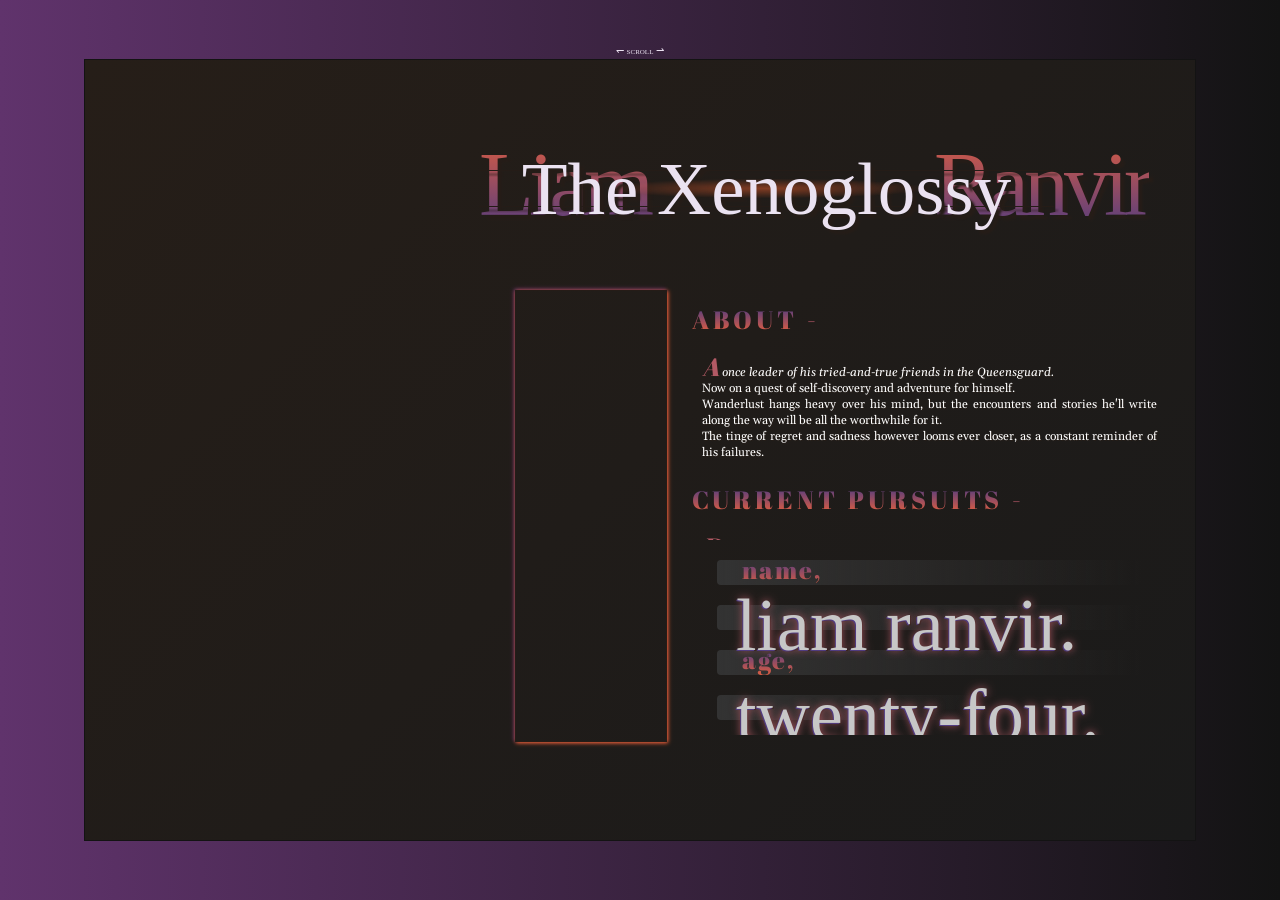
==== ranvir/index.html @ 75a231e0 "Refactor Ranvir into a portfolio-friendly structure" ====
<html lang="en">
<head>
    <meta charset="UTF-8">
    <meta name="viewport" content="width=device-width, initial-scale=1.0">
    <title>Liam Ranvir | Character Profile</title>
    <link rel="stylesheet" href="css/styles.css">
    <script src="js/script.js" defer></script>
</head>
<body>
<div class="background"></div>
<div class="scrollArrows">↽ scroll ⇀</div>

<div id="container">
    <div class="length"></div>
    <div class="stats">
        <div class="inner-con">
            <div class="render1"></div>
            <div class="name">Liam
                <span style="float:right;">Ranvir</span>
                <div class="insignia"></div>
            </div>
            <div class="subtitle">The Xenoglossy</div>
            <div class="sidebar"></div>
            <div class="aboutc">
                <span>
                    <h1> About - </h1>
                    <p>
                        A once leader of his tried-and-true friends in the Queensguard. <br>
                        Now on a quest of self-discovery and adventure for himself. <br>
                        Wanderlust hangs heavy over his mind, but the encounters and stories he'll write along the way
                        will be all the worthwhile for it. <br>
                        The tinge of regret and sadness however looms ever closer, as a constant reminder of his
                        failures. <br>
                    </p>
                </span>
                <span>
                    <h1>Current Pursuits - </h1>
                    <p>
                        Destination: Unknown. <br>
                        Passerby encounters and fleeting instances have yet to hold major import, yet.
                    </p>
                </span>
                <span>
                    <h1> The Xenoglossy - </h1>
                    <p>
                        The title of Liam's combat occupation. <br>
                        The Xenoglossy imbues both light & dark variations of elemental magicks into their weapons. <br>
                        This strength is derived from their memories and connections with individuals.
                    </p>
                </span>
            </div>

            <div class="statsc">
                <span>
                    <span class="stat">name,</span>
                    <span class="info">liam ranvir.</span>
                </span>
                <span>
                    <span class="stat">age,</span>
                    <span class="info">twenty-four.</span>
                </span>
                <span>
                    <span class="stat">occupation,</span>
                    <span class="info">queensguard</span>
                </span>
                <span>
                    <span class="stat">height,</span>
                    <span class="info">6'0".</span>
                </span>
                <span>
                    <span class="stat">weight,</span>
                    <span class="info">184 lbs.</span>
                </span>
                <span>
                    <span class="stat">race,</span>
                    <span class="info">human.</span>
                </span>
                <span>
                    <span class="stat">orientation,</span>
                    <span class="info">demi-romantic.</span>
                </span>
                <span>
                    <span class="stat">status,</span>
                    <span class="info">solitary</span>
                </span>
            </div>

        </div>
    </div>

    <!-- SKILLS & MAGIC -->
    <div class="skills">
        <div class="inner-con">
            <div class="skillrender"></div>
            <div class="skillsett">
                skills<br>
                <span>& spells</span>
            </div>

            <div class="iconcon">
                <div class="icon i1"></div>
                <div class="icon i2"></div>
                <div class="icon i3"></div>
            </div>

            <div class="skilltext">
                <span>
                    <h1>xenoglossy artes</h1>
                    <p>
                        <b>spell</b> <i class="pass">passive</i>
                        All basic elemental spells take on properties based on which alignment Liam has swapped to.
                        Light will typically spread and provide AoE traits to magic, while Darkness converges magic into
                        focused points of deadly precision.
                    </p>
                </span>

                <span>
                    <h2>elemental arsenal</h2>
                    <p>
                        <b class="speww">spell</b> <i class="pass">passive</i>
                        Fire, Water, Wind, & Earth magicks heed Liam's call. While he holds no major mastery over any of
                        them, the versatility combined with his Xenoglossy talents acts as a formidable toolkit to deal
                        with a variety of encounters and situations.
                    </p>
                </span>

                <span>
                    <h2>chain of memories</h2>
                    <p>
                        <b class="speww">spell</b> <i>active</i>
                        The Mark of the Xenoglossy empowers its bearer with the memories and connections they've made.
                        Liam is capable of actively switching his 'Chain of Memories' to specific individuals of import
                        in his life, thereby strenghtening his magicks and oftentimes providing him with new abilities
                        in turn. The effects of the current Chain will remain until swapped.
                    </p>
                </span>

                <span>
                    <h2>vermillion flare</h2>
                    <p>
                        <b class="speww">spell</b> <i>active</i>
                        Combining all elemental magicks within his arsenal, Liam unleashes a chaotic storm of focused
                        fury upon an enemy, scorching and rendering them asunder. Usable only under the most dire of
                        conditions and circumstances, this will leave him drained for a significant amount of time
                        afterward.
                    </p>
                </span>

                <span>
                    <h1>blade logic</h1>
                    <p>
                        <b>skill</b> <i class="pass">passive</i>
                        Liam adopts a duelistic style of combat most of the time, though he can handle himself just as
                        well when the odds are stacked against him. Among his preferred weapons, he employs the use of
                        swords and spears the most.
                    </p>
                </span>

                <span>
                    <h2>blade logic: rend</h2>
                    <p>
                        <b>skill</b> <i>active</i>
                        The first branch of his teachings, and the objectively the most powerful given his constant
                        usage of it. Liam attacks with his aligned elements, and sends shockwaves from his weapon that
                        burst forth from the point of impact. Particularly useful for armored foes.
                    </p>
                </span>

                <span>
                    <h2>blade logic: sever</h2>
                    <p>
                        <b>skill</b> <i>active</i>
                        The second branch of blade logic. Liam can send projectiles from his weapon based on his chosen
                        elemental alignment. The effects vary dramatically between one another.
                    </p>
                </span>

            </div>
            <div class="skillrender2"></div>
        </div>
    </div>

    <!-- JOURNAL AND FRIENDS -->
    <div class="journey">
        <div class="inner-con">
            <div class="jpapers">
                <div class="paper1"></div>
                <div class="paper2"></div>

                <div class="paperover">
                    <div class="papertop">
                        <h1>to new adventures,</h1>
                        And to new friends. I start my journey soon, having said farewell to everyone already.
                        It'll be strange to not have my companions at my side after so long, but I want to see what's
                        out there.
                        We spent so long fighting for one singular goal that we couldn't appreciate ever going off the
                        beaten paths.
                        <br><br>
                        So... it's time to get out there and find what the world has in store for me.
                    </div>

                    <div class="encounternav">
                        <a href="#e1">eris.</a>
                        <a href="#e2">blix.</a>
                        <a href="#e3">name.</a>
                        <a href="#e4">name.</a>
                        <a href="#e5">name.</a>
                        <a href="#e6">name.</a>
                        <a href="#e7">name.</a>
                    </div>
                </div>

                <div class="inky"></div>
            </div>
            <div class="inkblot"></div>
            <div class="letterbox">
                <div class="letterholder">

                    <div class="letters" id="e1">
                        <div class="friender" style="background-image: url('https://i.imgur.com/JsjiIij.png');"></div>
                        <div class="friendname">Eris.
                            <span>the spellblade.</span>
                        </div>
                        <div class="frienddesc">
                            <i>queensguard.</i> A brutish, unkempt, and violent drunkard of a woman he's come to call
                            one of his best friends. <br>
                            <br>
                            <center>
                                <i><strike>ruinous fury</strike></i> <br>
                                abilities locked.
                            </center>
                            <br><br>
                            <a href="#" target="_blank">Steadfast.</a>
                        </div>
                    </div>

                    <div class="letters" id="e2">
                        <div class="friender" style="background-image: url('https://i.imgur.com/mnRFBjh.png');"></div>
                        <div class="friendname">Blix.
                            <span>the loyal.</span>
                        </div>
                        <div class="frienddesc">
                            <i>queensguard.</i> An emotionally attuned, empathetic, and kind beastkin he's come to call
                            one of his best friends. <br>
                            <br>
                            <center>
                                <i><strike>insurmountable strength</strike></i> <br>
                                abilities locked.
                            </center>
                            <br><br>
                            <a href="https://roleplay.chat/profile.php?user=Blix">Unyielding.</a>
                        </div>
                    </div>

                    <div class="letters" id="e3">
                        <div class="friender" style="background-image: url('https://i.imgur.com/AHgt2S2.png');"></div>
                        <div class="friendname">name.
                            <span>title of fwiend.</span>
                        </div>
                        <div class="frienddesc">
                            <i>acquaintance.</i> A blurb on how he thinks of her, and how they met. Lorem ipsum dolor
                            sit amet, consectetur adipiscing elit. Proin scelerisque sagittis mauris, vel tincidunt sem
                            congue non. Mauris tempus felis pulvinar, blandit libero vitae, faucibus erat. <br>
                            <br>
                            <a href="#">link to thread.</a>
                        </div>
                    </div>
                    <div class="letters" id="e4">
                        <div class="friender" style="background-image: url('https://i.imgur.com/AHgt2S2.png');"></div>
                        <div class="friendname">name.
                            <span>title of fwiend.</span>
                        </div>
                        <div class="frienddesc">
                            <i>acquaintance.</i> A blurb on how he thinks of her, and how they met. Lorem ipsum dolor
                            sit amet, consectetur adipiscing elit. Proin scelerisque sagittis mauris, vel tincidunt sem
                            congue non. Mauris tempus felis pulvinar, blandit libero vitae, faucibus erat. <br>
                            <br>
                            <a href="#">link to thread.</a>
                        </div>
                    </div>
                    <div class="letters" id="e5">
                        <div class="friender" style="background-image: url('https://i.imgur.com/AHgt2S2.png');"></div>
                        <div class="friendname">name.
                            <span>title of fwiend.</span>
                        </div>
                        <div class="frienddesc">
                            <i>acquaintance.</i> A blurb on how he thinks of her, and how they met. Lorem ipsum dolor
                            sit amet, consectetur adipiscing elit. Proin scelerisque sagittis mauris, vel tincidunt sem
                            congue non. Mauris tempus felis pulvinar, blandit libero vitae, faucibus erat. <br>
                            <br>
                            <a href="#">link to thread.</a>
                        </div>
                    </div>
                    <div class="letters" id="e6">
                        <div class="friender" style="background-image: url('https://i.imgur.com/AHgt2S2.png');"></div>
                        <div class="friendname">name.
                            <span>title of fwiend.</span>
                        </div>
                        <div class="frienddesc">
                            <i>acquaintance.</i> A blurb on how he thinks of her, and how they met. Lorem ipsum dolor
                            sit amet, consectetur adipiscing elit. Proin scelerisque sagittis mauris, vel tincidunt sem
                            congue non. Mauris tempus felis pulvinar, blandit libero vitae, faucibus erat. <br>
                            <br>
                            <a href="#">link to thread.</a>
                        </div>
                    </div>
                    <div class="letters" id="e7">
                        <div class="friender" style="background-image: url('https://i.imgur.com/AHgt2S2.png');"></div>
                        <div class="friendname">name.
                            <span>title of fwiend.</span>
                        </div>
                        <div class="frienddesc">
                            <i>acquaintance.</i> A blurb on how he thinks of her, and how they met. Lorem ipsum dolor
                            sit amet, consectetur adipiscing elit. Proin scelerisque sagittis mauris, vel tincidunt sem
                            congue non. Mauris tempus felis pulvinar, blandit libero vitae, faucibus erat. <br>
                            <br>
                            <a href="#">link to thread.</a>
                        </div>
                    </div>
                </div>
            </div>
        </div>
    </div>

    <div class="ooc">
        <div class="inner-con">
            <div class="backpack"></div>
            <div class="backpackt">inventory.</div>
            <div class="invent">
                <span>
                    <h1>fehlgrace.</h1>
                    <p>
                        Refined, reforged, and remade countless times. A lightweight bastard sword that has stood the
                        test of time and tribulations.
                        The unique meteoric alloy it was crafted from provides it with the astounding trait to hold its
                        edge almost indefinitely.
                        It becomes even deadlier once imbued with Liam's magicks as a Xenoglossy.
                    </p>
                </span>
                <span>
                    <h1>a saint's ring.</h1>
                    <p>
                        A promise made tangible. Often worn in the form of a necklace around Liam's neck.
                        It bears qualities similar to a communication device, and allows him to speak to Saint at
                        certain moments.
                    </p>
                </span>
                <span>
                    <h1>traveller's pack.</h1>
                    <p>
                        A curious bag that can disappear and reappear on command whenever Liam wills it. Otherwise, it's
                        used normally like any other pack.
                        A steadfast traveling companion for any adventurer.
                    </p>
                </span>
            </div>
            <div class="oocpart">
                <div class="oocicon"></div>
                <div class="ooct">out of character</div>
                <div class="rules">
                    <span>
                        <h1> Rules of Engagement. </h1>
                        <p>
                            IC≠OOC, always. Don't cross them, don't bleed into one another, just don't. <br>
                            Approach IC or OOC, either one is fine. <br>
                            Room & DM oriented. Will swap based on circumstances and/or mood. <br>
                        </p>
                    </span>

                    <span>
                        <h1> Roleplaying. </h1>
                        <p>
                            Story-focused posting. Smut-picky as fuck on this guy. <br>
                            Don't assume relations. Get to know him first unless agreed upon beforehand. <br>
                            Combat is purely for story-driven purposes. Versatile & interactive, for the fun of it.
                        </p>
                    </span>

                    <span>
                        <h1> Miscellaneous Details. </h1>
                        <p>
                            This is a <a href="https://roleplay.chat/profile.php?user=Ven" target="_blank">Ven alt.</a>
                            <br>
                            Code's not yours, don't touch it. <br>
                            Check OOC profile above for more info.
                        </p>
                    </span>

                </div>
            </div>
        </div>
    </div>
</div>

<div class="flap" onclick="togglePlay()"></div>
<audio id="audio" src="https://files.catbox.moe/l9knsx.mp3" type="audio/mp3"></audio>
</body>
</html>
---- ranvir/css/styles.css ----
@import url('https://fonts.googleapis.com/css2?family=Abril+Fatface&family=Gelasio&family=Merriweather:ital@1&family=Spectral:ital,wght@0,300;0,400;0,600;0,700;1,300;1,400;1,700&display=swap');

    @font-face {
        font-family: 'ink';
        src: url('https://dl.dropboxusercontent.com/s/2lvtd1mgqj1du4z/iNked%20God.ttf');
    }

    @font-face {
        font-family: 'collection';
        src: url('https://dl.dropboxusercontent.com/s/l6injvc83ibw8cq/CollectionNewStyle.otf');
    }

    @font-face {
        font-family: 'masterpiece';
        src: url('https://dl.dropboxusercontent.com/s/4x98j9gmnhtrg9l/spqr.ttf');
    }

    body {
        background: linear-gradient(to right, #60336c, #131313);
        cursor: url('https://i.imgur.com/gIONUZf.png'), auto !important;
        user-select: none;
    }

    a {
        text-decoration: none;
        color: #ff6531;
        text-shadow: 1px 0px 0px #ffffff;
        font-weight: 400;
        cursor: url('https://i.imgur.com/gIONUZf.png'), auto !important;
        transition: all 0.3s ease-in-out;
        -webkit-transition: all 0.3s ease-in-out;
        -moz-transition: all 0.3s ease-in-out;
        -o-transition: all 0.3s ease-in-out;
        -ms-transition: all 0.3s ease-in-out;

        &:hover {
            color: #8229e1;
            text-shadow: 1px 0px 0px #ff6531;
            cursor: url('https://i.imgur.com/gIONUZf.png'), auto !important;
            transition: all 0.3s ease-in-out;
            -webkit-transition: all 0.3s ease-in-out;
            -moz-transition: all 0.3s ease-in-out;
            -o-transition: all 0.3s ease-in-out;
            -ms-transition: all 0.3s ease-in-out;
        }
    }

    ::selection {
        background: transparent;
        color: rgba(366, 366, 366, .5);
    }

    ::-moz-selection {
        background: transparent;
        color: rgba(366, 366, 366, .5);
    }

    ::-webkit-scrollbar {
        height: 0px;
        width: 0px;
        background: transparent;
    }

    ::-webkit-scrollbar-track {
        width: 0px;
        height: 0px;
        background: transparent;
    }

    .background {
        position: fixed;
        margin: auto;
        top: 0px;
        left: 0px;
        height: 100%;
        width: 100%;
        background-image: url('https://i.imgur.com/SqcTKq8.jpg');
        background-repeat: repeat;
        background-size: cover;
        filter: grayscale(1) brightness(.25);
        opacity: .5;
    }

    .scrollArrows {
        position: fixed;
        margin: auto;
        top: -800;
        bottom: 0;
        left: 0;
        right: 0;
        width: 70px;
        height: 10px;
        font-weight: lighter;
        font-size: 10px;
        font-variant: small-caps;
        text-align: center;
        color: #ebe2f1;
    }

    #container {
        position: fixed;
        margin: auto;
        top: 0;
        left: 0;
        right: 0;
        bottom: 0;
        height: 1110px;
        width: 775px;
        padding-right: 5px;
        transform: rotate(-90deg);
        background: linear-gradient(45deg, #1a1a1a, #261e18);
        overflow-y: auto;
        overflow-x: hidden;
        border: 1px solid #131313;
        scroll-snap-type: y mandatory;
    }

    .length {
        margin-top: 1585px;
        margin-left: -978px;
        display: block;
        float: left;
        height: 1200px;
        width: 3150px;
        background-image: url('https://i.imgur.com/7Sfp6s2.png');
        background-repeat: no-repeat;
        background-position: bottom left;
        background-size: 3155px;
        transform: rotate(90deg);
        opacity: .6;
    }

    .stats {
        scroll-snap-align: start none;
        display: block;
        float: inline-end;
        margin-top: -2784px;
        margin-left: 0px;
        height: 1109px;
        width: 775px;
        filter: opacity(1);
        overflow: hidden;
        transition: .9s linear;
    }

    .journey {
        scroll-snap-align: start none;
        display: block;
        float: inline-end;
        margin-top: -564;
        margin-left: 0px;
        height: 1109px;
        width: 775px;
        position: relative;
        filter: opacity(1);
        overflow: hidden;
    }

    .skills {
        scroll-snap-align: start none;
        display: block;
        float: inline-end;
        margin-top: -1674px;
        margin-left: 0px;
        height: 1109px;
        width: 775px;
        filter: opacity(1);
        overflow: hidden;
    }

    .ooc {
        scroll-snap-align: start none;
        display: block;
        margin-top: 3331px;
        margin-left: 0px;
        height: 1109px;
        width: 775px;
        filter: opacity(1);
    }

    .inner-con {
        float: left;
        margin-top: 170px;
        margin-left: -165px;
        height: 770px;
        width: 1110px;
        transform: rotate(90deg);
    }

    .render1 {
        float: left;
        display: block;
        height: 780px;
        width: 450px;
        pointer-events: none;
        background-image: url('https://i.imgur.com/ithINCG.png');
        background-repeat: no-repeat;
        background-position: left;
        background-size: contain;
    }

    .name {
        float: left;
        display: block;
        margin-top: 45px;
        margin-left: -56px;
        height: 150px;
        width: 670px;
        text-align: left;
        line-height: 150px;
        font-family: 'masterpiece';
        letter-spacing: -5px;
        font-size: 90px;
        color: transparent;
        background: linear-gradient(to bottom, #ff6531, #513c81 82%);
        background-clip: text;
        -webkit-background-clip: text;
        -webkit-text-fill-color: transparent;
        filter: drop-shadow(4px 4px 1px #251c17);
    }

    .insignia {
        float: left;
        display: block;
        margin-top: -115px;
        margin-left: 227px;
        height: 100px;
        width: 100px;
        background-image: url('https://i.imgur.com/xlGUvuo.png');
        background-repeat: no-repeat;
        background-position: center;
        background-size: contain;
        filter: drop-shadow(4px 4px 1px #251c17);
    }

    .subtitle {
        float: left;
        display: block;
        margin-top: -90px;
        margin-left: -56px;
        height: 35px;
        width: 575px;
        line-height: 35px;
        background: radial-gradient(#ff6531 -52%, transparent 40%);
        text-align: center;
        border-top: 1px solid #251c17;
        border-bottom: 1px solid #251c17;
        font-family: 'collection';
        font-size: 75px;
        color: #ebe2f1;
        filter: drop-shadow(4px 4px 1px #251c17);
    }

    .sidebar {
        float: left;
        display: block;
        margin-top: 30px;
        margin-left: -20px;
        height: 450px;
        width: 150px;
        background-image: url('https://i.imgur.com/xAjCYTi.png');
        background-repeat: no-repeat;
        background-size: cover;
        border: 1px solid #251c17;
        box-shadow: 1px 1px 4px #ff6531, -1px -1px 4px #60336c;
    }

    .aboutc {
        float: left;
        display: block;
        margin-top: 30px;
        margin-left: 25px;
        height: 250px;
        width: 475px;
        overflow: auto;
        font-family: gelasio;
        font-size: 12px;
        font-weight: 100;
        color: #fff;
        text-shadow: 1px 1px 0px #261e18;
        text-align: left;
        line-height: 16px;
    }

    .aboutc h1 {
        font-family: abril fatface;
        font-size: 25px;
        color: #dbdbdb;
        width: fit-content;
        height: fit-content;
        font-weight: 100;
        text-transform: uppercase;
        letter-spacing: 4px;
        background: linear-gradient(to top, #ff6531 -26%, #513c81);
        text-shadow: none;
        background-clip: text;
        -webkit-background-clip: text;
        -webkit-text-fill-color: transparent;
        line-height: 25px;
        transition: .5s linear;
    }

    .aboutc span:hover h1 {
        letter-spacing: 8px;
        transition: .5s linear;
    }

    .aboutc p {
        padding: 10px;
        text-align: justify;
        transition: .5s linear;
    }

    .aboutc span:hover p {
        padding-left: 15px;
    }

    .aboutc p::first-line {
        font-style: italic;
        color: #fff;
        transition: .5s linear;
    }

    .aboutc p::first-letter {
        font-size: 25px;
        font-family: abril fatface;
        color: #b35a65;
    }

    .statsc {
        float: left;
        display: block;
        margin-top: 20px;
        margin-left: 50px;
        height: 175px;
        width: 425px;
        overflow: auto;
    }

    .statsc span {
        display: block;
        margin-bottom: 20px;
        height: 25px;
        width: fit-content;
        max-width: 475px;
        background: linear-gradient(to right, #333, transparent);
        line-height: 25px;
        border-radius: 4px 0px 0px 4px;
        overflow: visible;
    }

    .stats span.stat {
        float: left;
        display: block;
        height: 25px;
        width: fit-content;
        font-family: abril fatface;
        font-size: 25px;
        letter-spacing: 2px;
        font-weight: 100;
        padding-left: 25px;
        line-height: 20px;
        color: #6b6b6b;
        background: linear-gradient(to top, #ff6531 -26%, #513c81);
        text-shadow: none;
        background-clip: text;
        -webkit-background-clip: text;
        -webkit-text-fill-color: transparent;
        text-align: left;
    }

    .stats span.info {
        float: left;
        display: block;
        height: 25px;
        width: fit-content;
        margin-left: 19px;
        font-family: collection;
        color: #c7c7c7;
        text-shadow: -1px 1px 0px #513c81, 0px 0px 8px #b35a65, 1px 1px 0px #251c17;
        font-size: 74px;
        text-align: left;
        line-height: 40px;
        background: none;
    }

    .skillsett {
        position: relative;
        z-index: 2;
        float: left;
        display: block;
        margin-left: -230px;
        margin-top: 330px;
        height: 150px;
        width: 450px;
        line-height: 65px;
        font-family: 'masterpiece';
        letter-spacing: 2px;
        font-size: 81px;
        color: transparent;
        text-align: right;
        color: #eee;
        text-shadow: -3px -3px 0px #b35a65, 3px 3px 0px #60336c, 0px 0px 4px #000;
    }

    .skillsett span {
        font-style: italic;
        color: #ebe2f1;
        text-shadow: -3px -3px 3px #b35a65, 3px 3px 0px #60336c, 0px 0px 4px #261e18;
        font-size: 55px;
    }

    .skillrender {
        float: left;
        display: block;
        margin-left: 0px;
        height: 775px;
        width: 475px;
        background-image: url('https://i.imgur.com/DjJ3Ih7.png');
        background-repeat: no-repeat;
        background-position: bottom center;
    }

    .skilltop {
        float: left;
        display: block;
        margin-top: -440px;
        height: 250px;
        width: 500px;
        border: 1px solid #fff;
    }

    .skillbottom {
        float: left;
        display: block;
        margin-left: 0px;
        margin-top: 0px;
        height: 250px;
        width: 500px;
        border: 1px solid #fff;
    }

    .iconcon {
        z-index: 1;
        position: relative;
        float: left;
        display: block;
        height: 100px;
        width: 375px;
        margin-top: 339px;
        margin-left: 30px;
    }

    .icon {
        float: left;
        height: 100px;
        width: 100px;
        margin-right: 15px;
        border: 1px solid #261e18;
        box-shadow: 1px 1px 0px #ff6531, -1px -1px 0px #a659bb;
        background-repeat: no-repeat;
        background-size: cover;
    }

    .i1 {
        background-image: url('https://i.imgur.com/kEDBAFV.png');
    }

    .i2 {
        background-image: url('https://i.imgur.com/G5QaGdO.png');
    }

    .i3 {
        background-image: url('https://i.imgur.com/RBXAmaP.png');
    }

    .skillrender2 {
        float: left;
        display: block;
        margin-left: 15px;
        margin-top: -712px;
        height: 400px;
        width: 400px;
        background-image: url('https://i.imgur.com/EBrA7WR.png');
        background-repeat: no-repeat;
        background-position: center;
        background-size: contain;
        opacity: .2;
    }

    .skilltext {
        float: left;
        display: block;
        height: 250px;
        width: 600px;
        margin-left: -15px;
        margin-top: 0px;
        line-height: 16px;
        font-family: gelasio;
        font-size: 12px;
        color: #ebe2f1;
        text-align: justify;
        text-shadow: 1px 1px 0px #251c17;
        overflow: auto;
    }

    .skilltext h1 {
        font-family: abril fatface;
        font-size: 45px;
        color: #dbdbdb;
        border-bottom: 1px solid #3d3d3d;
        width: fit-content;
        height: fit-content;
        font-weight: 100;
        text-transform: uppercase;
        padding-bottom: 6px;
        letter-spacing: 1px;
        background: linear-gradient(to right, #ff6531 -46%, #513c81);
        text-shadow: none;
        background-clip: text;
        -webkit-background-clip: text;
        -webkit-text-fill-color: transparent;
        line-height: 50px;
        transition: .5s linear;
    }

    .skilltext span:hover h1 {
        letter-spacing: 4px;
        transition: .5s linear;
    }

    .skilltext h2 {
        font-family: abril fatface;
        font-size: 45px;
        color: #dbdbdb;
        border-bottom: 1px solid #3d3d3d;
        width: fit-content;
        height: fit-content;
        font-weight: 100;
        text-transform: uppercase;
        padding-bottom: 6px;
        letter-spacing: 1px;
        font-style: italic;
        background: linear-gradient(to right, #ff6531 -46%, #a659bb);
        text-shadow: none;
        background-clip: text;
        -webkit-background-clip: text;
        -webkit-text-fill-color: transparent;
        line-height: 50px;
        transition: .5s linear;
    }

    .skilltext span:hover h2 {
        letter-spacing: 4px;
        transition: .5s linear;
    }

    .skilltext p {
        padding: 15px;
        margin-top: -77px;
    }

    .skilltext i {
        color: #ff6531;
        text-shadow: 1px 1px 0px #a659bb;
        background: #251c1780;
        font-style: italic;
        text-transform: uppercase;
        letter-spacing: 4px;
        padding: 2px;
        border-radius: 3px;
        margin: 2px;
        display: inline-block;
    }

    .skilltext i.pass {
        color: #eee;
        text-shadow: 1px 1px 0px #ff6531;
        background: #ff653130;
        font-style: italic;
        text-transform: uppercase;
        letter-spacing: 4px;
        padding: 2px;
        border-radius: 3px;
        margin: 2px;
        display: inline-block;
    }

    .skilltext b {
        font-family: abril fatface;
        font-size: 15px;
        color: #eee;
        letter-spacing: 2px;
        text-shadow: 2px 2px 0px #000000, 3px 3px 0px #ff6531;
    }

    .skilltext b.speww {
        font-style: italic;
        text-shadow: 2px 2px 0px #000000, 3px 3px 0px #a659bb;
    }

    .skilltext span {
        margin-bottom: -50px;
        margin-top: 0px;
        display: inline-block;
    }

    .jpapers {
        position: relative;
        display: block;
        height: 500px;
        width: 500px;
        top: 250px;
        margin-left: 70px;
    }

    .paper1 {
        float: left;
        display: block;
        height: 400px;
        width: 300px;
        background-image: url('https://i.imgur.com/SqcTKq8.jpeg');
        background-repeat: no-repeat;
        background-size: cover;
        border-radius: 4px;
        box-shadow: 2px 2px 10px #1a1a1a;
        filter: grayscale(.5) sepia(.4) brightness(0.8);
        transform: rotate(-9deg);
    }

    .paper2 {
        float: left;
        display: block;
        height: 500px;
        width: 375px;
        background-image: url('https://i.imgur.com/SqcTKq8.jpeg');
        background-repeat: no-repeat;
        background-size: cover;
        border-radius: 4px;
        box-shadow: 2px 2px 10px #1a1a1a;
        filter: grayscale(.5) sepia(.4) brightness(0.8);
        margin-top: -500px;
        margin-left: 50px;
    }

    .paperover {
        float: left;
        display: block;
        height: 450px;
        width: 325px;
        overflow: hidden;
        margin-left: 75px;
        margin-top: -475px;
        font-family: gelasio;
        font-size: 11px;
        color: #261e18;
        text-align: justify;
        line-height: 19px;
        filter: opacity(1);
    }

    .papertop {
        float: left;
        display: block;
        height: 250px;
        width: 325px;
        overflow: auto;
    }

    .papertop h1 {
        font-family: 'collection';
        font-size: 82px;
        color: #261e18;
        text-align: left;
        letter-spacing: 0px;
        text-transform: lowercase;
        margin: 0px;
        padding: 20px;
        font-weight: 100;
    }

    .encounternav {
        float: right;
        display: block;
        height: 165px;
        width: 250px;
        margin-top: 25px;
        overflow: auto;
    }

    .encounternav a {
        display: block;
        margin-left: 25px;
        margin-top: 0px;
        margin-bottom: 17px;
        height: 25px;
        width: 200px;
        border-top: 1px solid #3d3d3d;
        border-top: 1px solid #3d3d3d;
        border-right: 1px solid #3d3d3d;
        border-radius: 4px;
        box-shadow: 1px 1px 5px #251c17;
        line-height: 25px;
        text-align: center;
        font-family: 'collection';
        font-size: 75px;
        color: #251c17;
        letter-spacing: 0px;
        text-decoration: none;
        font-weight: 400;
        border-radius: 2px;
        transition: .7s linear;
    }

    .encounternav a:hover {
        color: #60336c;
        box-shadow: 1px 1px 10px #000;
        transition: .7s linear;
    }

    .encounternav a::before {
        content: '';
        float: left;
        display: block;
        height: 15px;
        width: 15px;
        transform: rotate(45deg);
        margin-top: 4px;
        margin-left: -8px;
        margin-right: 0px;
        background: radial-gradient(#3d3d3d 42%, transparent);
    }

    .inky {
        float: left;
        display: block;
        height: 350px;
        width: 250px;
        background-image: url('https://i.imgur.com/ObaOUjr.png');
        background-repeat: no-repeat;
        background-position: center;
        background-size: cover;
        filter: opacity(1) grayscale(.6);
        margin-top: -200px;
        margin-left: -75px;
        transform: rotate(3deg);
        pointer-events: none;
    }

    .journeyicon {
        float: left;
        display: block;
        height: 150px;
        width: 150px;
        background-image: url('https://i.imgur.com/FGZ9PeD.png');
        background-repeat: no-repeat;
        background-size: cover;
        margin-top: 400px;
        margin-left: -300px;
        opacity: .3;
    }

    .journeyicon2 {
        float: left;
        display: block;
        height: 300px;
        width: 300px;
        background-image: url('https://i.imgur.com/ILMmluG.png');
        background-repeat: no-repeat;
        background-size: cover;
        margin-top: 75px;
        margin-left: 75px;
    }

    .letterbox {
        display: block;
        height: 500px;
        width: 450px;
        top: 270px;
        left: 545px;
        position: absolute;
        overflow: hidden;
    }

    .inkblot {
        float: right;
        display: block;
        height: 350px;
        width: 250px;
        position: fixed;
        right: 85px;
        top: -35px;
        background-image: url('https://i.imgur.com/g3hkDEK.png');
        background-repeat: no-repeat;
        background-position: center;
        background-size: cover;
        filter: grayscale(1) sepia(.5);
        pointer-events: none;
    }

    .letterholder {
        position: relative;
        display: block;
        height: 500px;
        width: 450px;
        overflow: hidden;
        transition: .7s linear;
        scroll-behavior: smooth;
    }

    .letters {
        position: relative;
        display: block;
        opacity: 0;
        visibility: hidden;
        filter: blur(3px);
        margin-top: 0px;
        height: 500px;
        width: 450px;
        top: 0px;
        font-family: gelasio;
        font-size: 11px;
        color: #fff;
        text-shadow: 0px 0px 1px #000;
        text-align: justify;
        line-height: 19px;
        overflow: hidden;
        scroll-behavior: smooth;
        transition: .7s linear;
    }

    .letters:target {
        top: 0px;
        opacity: 1;
        filter: blur(0px);
        visibility: visible;
        transition: .7s linear;
    }

    .friender {
        float: right;
        width: 450px;
        height: 500px;
        background-image: url('/');
        background-repeat: no-repeat;
        background-size: cover;
        opacity: .6;
    }

    .friendname {
        float: left;
        margin-top: -500px;
        font-family: 'ink';
        letter-spacing: 7px;
        font-size: 66px;
        color: #cac0ae;
        text-shadow: 2px 2px 3px #251c17;
        text-align: left;
        height: 65px;
        line-height: 65px;
        width: 450px;
    }

    .friendname span {
        float: left;
        display: block;
        margin-top: -30px;
        margin-left: -56px;
        height: 35px;
        width: 450px;
        line-height: 35px;
        background: radial-gradient(#a659bb -52%, transparent 40%);
        text-align: center;
        border-top: 1px solid #251c17;
        border-bottom: 1px solid #251c17;
        font-family: 'collection';
        font-size: 75px;
        color: #ebe2f1;
        filter: drop-shadow(4px 4px 1px #251c17);
    }

    .frienddesc {
        float: left;
        display: block;
        margin-top: -400px;
        margin-left: 0px;
        height: 300px;
        width: 300px;
        text-align: justify;
        overflow: auto;
        font-family: gelasio;
        font-size: 12px;
        line-height: 17px;
        filter: opacity(1);
    }

    .frienddesc i {
        letter-spacing: 3px;
        font-style: italic;
        text-transform: lowercase;
        color: #eee;
        text-shadow: 0px 0px 4px #a659bb;
    }

    .frienddesc a {
        font-family: 'collection';
        font-size: 55px;
        padding: 4px;
        text-decoration: none;
        color: inherit;
    }

    .backpack {
        float: left;
        display: block;
        height: 250px;
        width: 250px;
        margin-top: 25px;
        margin-left: 80px;
        background-image: url('https://i.imgur.com/6Zmfd0k.png');
        background-repeat: no-repeat;
        background-position: center;
        background-size: contain;
        opacity: .3;
    }

    .backpackt {
        float: left;
        display: block;
        height: 50px;
        width: 250px;
        margin-left: -250px;
        line-height: 50px;
        margin-top: 220px;
        font-family: 'masterpiece';
        letter-spacing: 2px;
        font-size: 35px;
        color: transparent;
        text-align: center;
        color: #eee;
        text-shadow: -3px -3px 0px #b35a65, 3px 3px 0px #60336c, 0px 0px 4px #000;
    }

    .invent {
        float: left;
        display: block;
        height: 450px;
        width: 370px;
        text-align: justify;
        overflow: auto;
        text-align: justify;
        overflow: auto;
        color: #eee;
        text-shadow: 1px 1px 0px #251c17;
        font-family: gelasio;
        font-size: 12px;
        line-height: 17px;
        margin-left: -300px;
        margin-top: 300px;
    }

    .invent h1 {
        font-family: abril fatface;
        font-size: 25px;
        color: #dbdbdb;
        border-bottom: 1px solid #eee;
        width: fit-content;
        height: fit-content;
        font-weight: 100;
        text-transform: uppercase;
        padding-bottom: 6px;
        letter-spacing: 1px;
        font-style: italic;
        background: linear-gradient(to right, #ff6531 -46%, #a659bb);
        text-shadow: 2px 2px 0px #eeeeeee6;
        background-clip: text;
        -webkit-background-clip: text;
        -webkit-text-fill-color: transparent;
        line-height: 50px;
        transition: .5s linear;
    }

    .invent span:hover h1 {
        letter-spacing: 4px;
        transition: .5s linear;
    }

    .invent p {
        padding: 15px;
        border-left: 1px solid #eee;
        margin-top: -17px;
    }

    .invent p::first-letter {
        font-family: abril fatface;
        font-weight: 900;
        color: #a659bb;
        font-size: 18px;
        text-transform: uppercase;
        font-style: normal;
        text-shadow: 2px 2px 0px #ff6531;
    }

    .invent p::first-line {
        font-style: italic;
        text-shadow: 0px 0px 3px #ff6531, 0px 0px 5px #a659bb;
    }

    .oocpart {
        float: left;
        display: block;
        height: 770px;
        width: 550px;
        background-image: url('https://i.imgur.com/HJL2cUw.png');
        background-repeat: no-repeat;
        background-position: center;
        background-size: contain;
    }

    .oocicon {
        float: left;
        display: block;
        height: 200px;
        width: 200px;
        margin-left: 425px;
        margin-top: 150px;
        border-radius: 50%;
        background-image: url('https://i.imgur.com/FGZ9PeD.png');
        background-repeat: no-repeat;
        background-position: center;
        background-size: contain;
        filter: grayscale(1);
    }

    .ooct {
        float: left;
        display: block;
        height: 120px;
        width: 550px;
        margin-top: -50px;
        margin-left: 100px;
        filter: opacity(1);
        color: #eee;
        text-align: right;
        font-family: 'ink';
        font-style: italic;
        font-size: 75px;
        line-height: 55px;
    }

    .rules {
        float: left;
        display: block;
        height: 300px;
        width: 475px;
        margin-top: 10px;
        margin-left: 175px;
        overflow: auto;
        text-align: right;
        font-family: spectral;
        font-size: 12px;
        line-height: 17px;
        color: #eee;
        text-shadow: 0px 0px 2px #000;
    }

    .rules h1 {
        font-family: abril fatface;
        font-size: 25px;
        color: #dbdbdb;
        width: 100%;
        height: fit-content;
        font-weight: 100;
        text-transform: uppercase;
        letter-spacing: 4px;
        background: linear-gradient(to bottom, #b35a65 14%, #513c81);
        text-shadow: -2px 2px 0px #cfcfcf1a;
        background-clip: text;
        -webkit-background-clip: text;
        -webkit-text-fill-color: transparent;
        line-height: 25px;
        transition: .5s linear;
    }

    .rules p {
        padding: 10px;
        margin-top: -35px;
        text-align: justify;
        transition: .5s linear;
    }

    .rules p::first-letter {
        font-size: 15px;
        font-family: abril fatface;
        color: #513c81;
        text-shadow: 1px 1px 0px #b35a65;
    }

    .flap {
        position: fixed;
        margin: auto;
        top: -625px;
        bottom: 0px;
        left: -950px;
        right: 0px;
        height: 125px;
        width: 125px;
        background-image: url('https://i.imgur.com/xlGUvuo.png');
        background-repeat: no-repeat;
        background-position: center;
        background-size: 45px;
        filter: drop-shadow(4px 4px 1px #251c17);
        border-radius: 50%;
        opacity: .35;
        transition: .5s linear;
    }

    .flap:hover {
        opacity: 1;
        transition: .5s linear;
    }
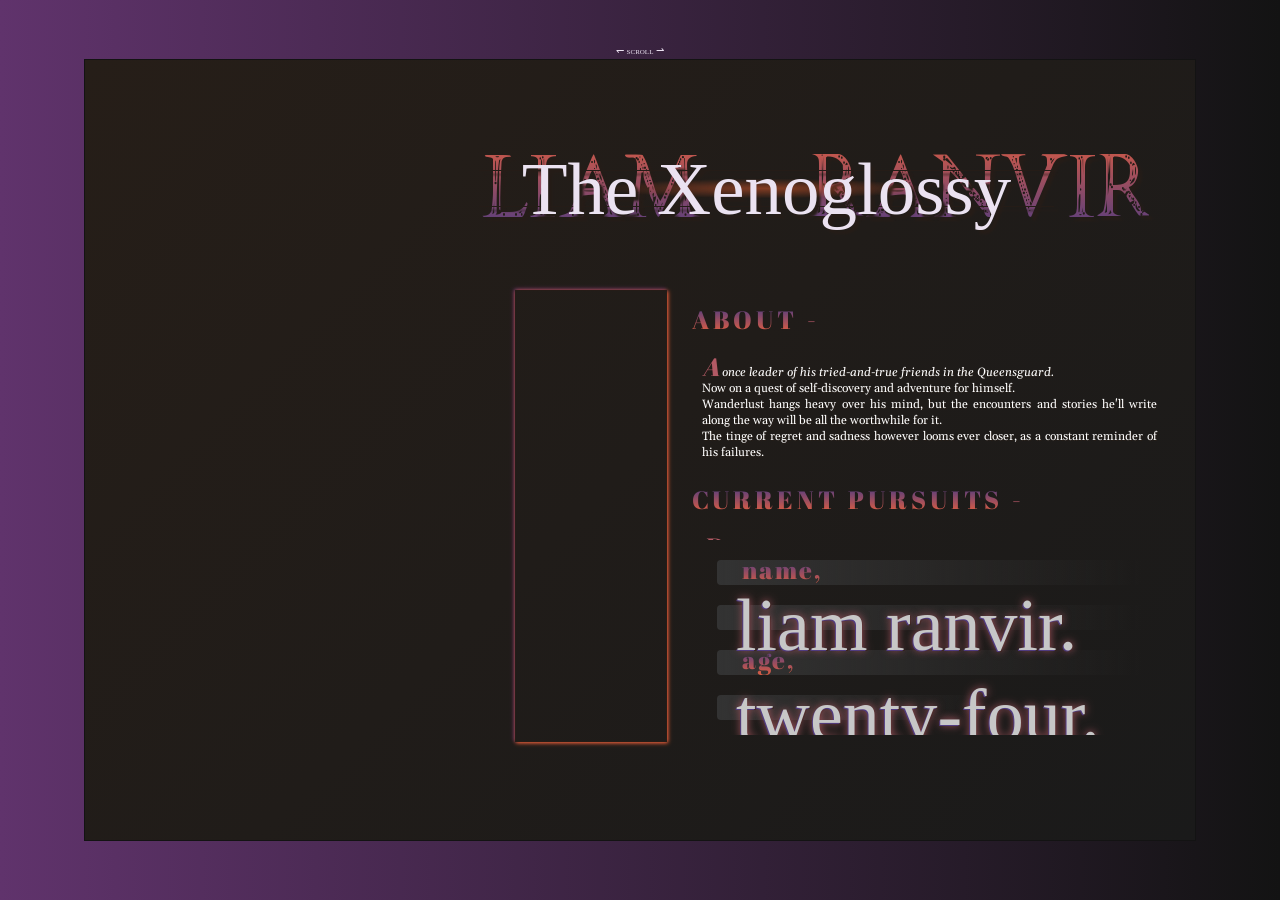
==== commit 4507d4c0: "Remove placeholder friend entries and their navigation links" ====
--- a/ranvir/index.html
+++ b/ranvir/index.html
@@ -202,11 +202,6 @@
                     <div class="encounternav">
                         <a href="#e1">eris.</a>
                         <a href="#e2">blix.</a>
-                        <a href="#e3">name.</a>
-                        <a href="#e4">name.</a>
-                        <a href="#e5">name.</a>
-                        <a href="#e6">name.</a>
-                        <a href="#e7">name.</a>
                     </div>
                 </div>
 
@@ -252,71 +247,6 @@
                         </div>
                     </div>
 
-                    <div class="letters" id="e3">
-                        <div class="friender" style="background-image: url('https://i.imgur.com/AHgt2S2.png');"></div>
-                        <div class="friendname">name.
-                            <span>title of fwiend.</span>
-                        </div>
-                        <div class="frienddesc">
-                            <i>acquaintance.</i> A blurb on how he thinks of her, and how they met. Lorem ipsum dolor
-                            sit amet, consectetur adipiscing elit. Proin scelerisque sagittis mauris, vel tincidunt sem
-                            congue non. Mauris tempus felis pulvinar, blandit libero vitae, faucibus erat. <br>
-                            <br>
-                            <a href="#">link to thread.</a>
-                        </div>
-                    </div>
-                    <div class="letters" id="e4">
-                        <div class="friender" style="background-image: url('https://i.imgur.com/AHgt2S2.png');"></div>
-                        <div class="friendname">name.
-                            <span>title of fwiend.</span>
-                        </div>
-                        <div class="frienddesc">
-                            <i>acquaintance.</i> A blurb on how he thinks of her, and how they met. Lorem ipsum dolor
-                            sit amet, consectetur adipiscing elit. Proin scelerisque sagittis mauris, vel tincidunt sem
-                            congue non. Mauris tempus felis pulvinar, blandit libero vitae, faucibus erat. <br>
-                            <br>
-                            <a href="#">link to thread.</a>
-                        </div>
-                    </div>
-                    <div class="letters" id="e5">
-                        <div class="friender" style="background-image: url('https://i.imgur.com/AHgt2S2.png');"></div>
-                        <div class="friendname">name.
-                            <span>title of fwiend.</span>
-                        </div>
-                        <div class="frienddesc">
-                            <i>acquaintance.</i> A blurb on how he thinks of her, and how they met. Lorem ipsum dolor
-                            sit amet, consectetur adipiscing elit. Proin scelerisque sagittis mauris, vel tincidunt sem
-                            congue non. Mauris tempus felis pulvinar, blandit libero vitae, faucibus erat. <br>
-                            <br>
-                            <a href="#">link to thread.</a>
-                        </div>
-                    </div>
-                    <div class="letters" id="e6">
-                        <div class="friender" style="background-image: url('https://i.imgur.com/AHgt2S2.png');"></div>
-                        <div class="friendname">name.
-                            <span>title of fwiend.</span>
-                        </div>
-                        <div class="frienddesc">
-                            <i>acquaintance.</i> A blurb on how he thinks of her, and how they met. Lorem ipsum dolor
-                            sit amet, consectetur adipiscing elit. Proin scelerisque sagittis mauris, vel tincidunt sem
-                            congue non. Mauris tempus felis pulvinar, blandit libero vitae, faucibus erat. <br>
-                            <br>
-                            <a href="#">link to thread.</a>
-                        </div>
-                    </div>
-                    <div class="letters" id="e7">
-                        <div class="friender" style="background-image: url('https://i.imgur.com/AHgt2S2.png');"></div>
-                        <div class="friendname">name.
-                            <span>title of fwiend.</span>
-                        </div>
-                        <div class="frienddesc">
-                            <i>acquaintance.</i> A blurb on how he thinks of her, and how they met. Lorem ipsum dolor
-                            sit amet, consectetur adipiscing elit. Proin scelerisque sagittis mauris, vel tincidunt sem
-                            congue non. Mauris tempus felis pulvinar, blandit libero vitae, faucibus erat. <br>
-                            <br>
-                            <a href="#">link to thread.</a>
-                        </div>
-                    </div>
                 </div>
             </div>
         </div>
--- a/ranvir/css/styles.css
+++ b/ranvir/css/styles.css
@@ -12,7 +12,7 @@
 
     @font-face {
         font-family: 'masterpiece';
-        src: url('https://dl.dropboxusercontent.com/s/4x98j9gmnhtrg9l/spqr.ttf');
+        src: url('../assets/fonts/spqr.ttf') format('truetype');
     }
 
     body {
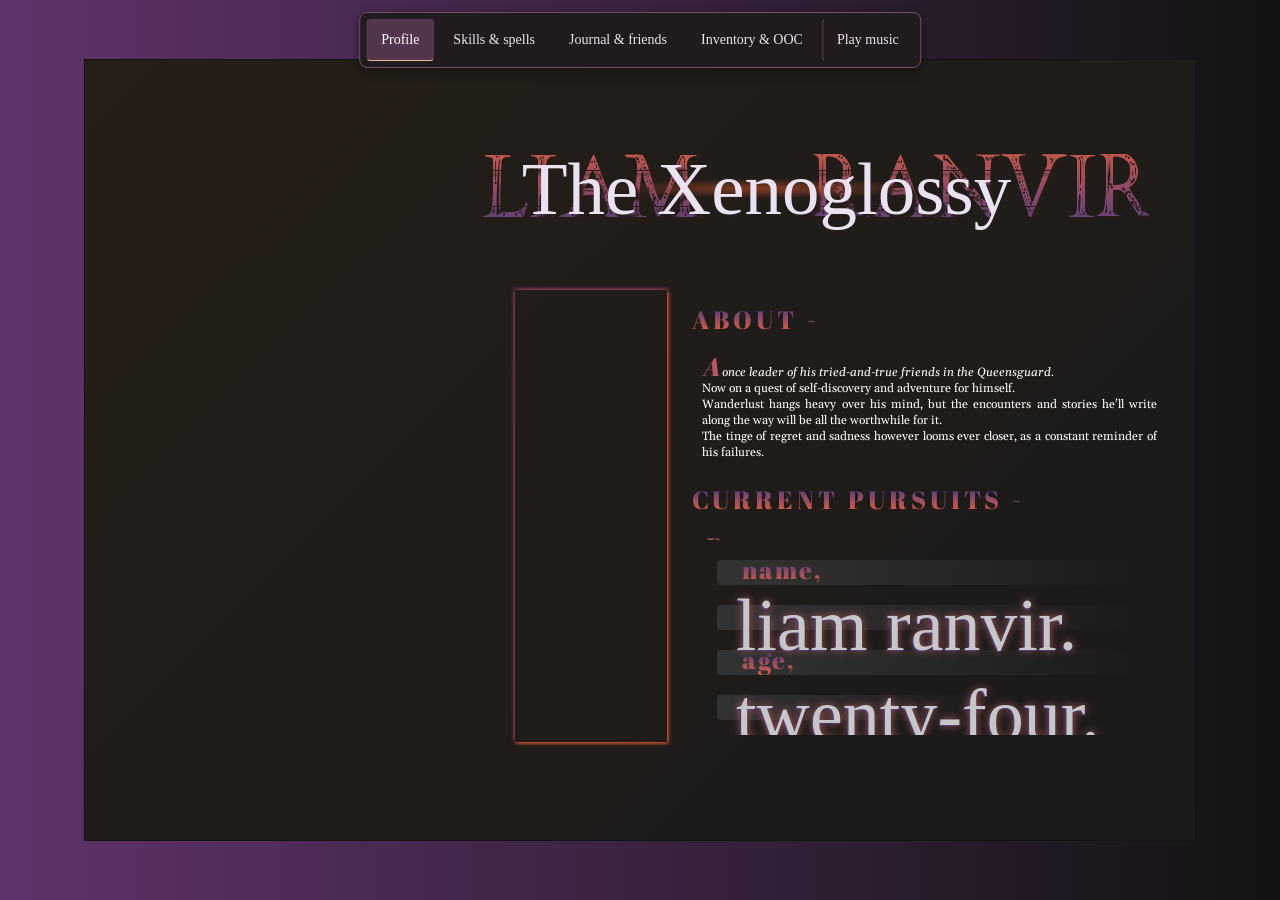
==== commit b2184538: "Add desktop section navigation and accessible music controls" ====
--- a/ranvir/index.html
+++ b/ranvir/index.html
@@ -8,11 +8,18 @@
 </head>
 <body>
 <div class="background"></div>
-<div class="scrollArrows">↽ scroll ⇀</div>
+<nav class="desktop-nav" aria-label="Character sections">
+    <a href="#profile" aria-current="location">Profile</a>
+    <a href="#abilities">Skills &amp; spells</a>
+    <a href="#journal">Journal &amp; friends</a>
+    <a href="#inventory">Inventory &amp; OOC</a>
+    <button type="button" id="music-toggle" aria-controls="audio">Play music</button>
+</nav>
+<p id="music-status" class="music-status" role="status"></p>
 
 <div id="container">
     <div class="length"></div>
-    <div class="stats">
+    <div class="stats" id="profile">
         <div class="inner-con">
             <div class="render1"></div>
             <div class="name">Liam
@@ -89,7 +96,7 @@
     </div>
 
     <!-- SKILLS & MAGIC -->
-    <div class="skills">
+    <div class="skills" id="abilities">
         <div class="inner-con">
             <div class="skillrender"></div>
             <div class="skillsett">
@@ -181,7 +188,7 @@
     </div>
 
     <!-- JOURNAL AND FRIENDS -->
-    <div class="journey">
+    <div class="journey" id="journal">
         <div class="inner-con">
             <div class="jpapers">
                 <div class="paper1"></div>
@@ -252,7 +259,7 @@
         </div>
     </div>
 
-    <div class="ooc">
+    <div class="ooc" id="inventory">
         <div class="inner-con">
             <div class="backpack"></div>
             <div class="backpackt">inventory.</div>
@@ -289,30 +296,23 @@
                 <div class="ooct">out of character</div>
                 <div class="rules">
                     <span>
-                        <h1> Rules of Engagement. </h1>
+                        <h1> Behind the Character </h1>
                         <p>
-                            IC≠OOC, always. Don't cross them, don't bleed into one another, just don't. <br>
-                            Approach IC or OOC, either one is fine. <br>
-                            Room & DM oriented. Will swap based on circumstances and/or mood. <br>
+                            This is a character profile that I used in an online roleplaying community. Liam Ranvir not only represents my creative writing process, but also the progress I've made in learning front-end development techniques and coding.
                         </p>
                     </span>
 
                     <span>
-                        <h1> Roleplaying. </h1>
+                        <h1> Design &amp; Development </h1>
                         <p>
-                            Story-focused posting. Smut-picky as fuck on this guy. <br>
-                            Don't assume relations. Get to know him first unless agreed upon beforehand. <br>
-                            Combat is purely for story-driven purposes. Versatile & interactive, for the fun of it.
+                            I created the character, narrative, and website implementation. Layered imagery, expressive typography, and horizontal navigation give each section its own place in his story. Built with HTML, CSS, and vanilla JavaScript for desktop viewing.
                         </p>
                     </span>
 
                     <span>
-                        <h1> Miscellaneous Details. </h1>
+                        <h1> Artwork &amp; Credits </h1>
                         <p>
-                            This is a <a href="https://roleplay.chat/profile.php?user=Ven" target="_blank">Ven alt.</a>
-                            <br>
-                            Code's not yours, don't touch it. <br>
-                            Check OOC profile above for more info.
+                            The artwork is adapted from a Korean comic and belongs to its respective creators and publishers. This is a personal, noncommercial project; my contributions are the original character, writing, and website implementation.
                         </p>
                     </span>
 
@@ -322,7 +322,6 @@
     </div>
 </div>
 
-<div class="flap" onclick="togglePlay()"></div>
-<audio id="audio" src="https://files.catbox.moe/l9knsx.mp3" type="audio/mp3"></audio>
+<audio id="audio" preload="none" src="https://files.catbox.moe/l9knsx.mp3" type="audio/mp3"></audio>
 </body>
 </html>
--- a/ranvir/css/styles.css
+++ b/ranvir/css/styles.css
@@ -79,22 +79,6 @@
         background-size: cover;
         filter: grayscale(1) brightness(.25);
         opacity: .5;
-    }
-
-    .scrollArrows {
-        position: fixed;
-        margin: auto;
-        top: -800;
-        bottom: 0;
-        left: 0;
-        right: 0;
-        width: 70px;
-        height: 10px;
-        font-weight: lighter;
-        font-size: 10px;
-        font-variant: small-caps;
-        text-align: center;
-        color: #ebe2f1;
     }
 
     #container {
@@ -1096,26 +1080,80 @@
         text-shadow: 1px 1px 0px #b35a65;
     }
 
-    .flap {
-        position: fixed;
-        margin: auto;
-        top: -625px;
-        bottom: 0px;
-        left: -950px;
-        right: 0px;
-        height: 125px;
-        width: 125px;
-        background-image: url('https://i.imgur.com/xlGUvuo.png');
-        background-repeat: no-repeat;
-        background-position: center;
-        background-size: 45px;
-        filter: drop-shadow(4px 4px 1px #251c17);
-        border-radius: 50%;
-        opacity: .35;
-        transition: .5s linear;
-    }
-
-    .flap:hover {
-        opacity: 1;
-        transition: .5s linear;
-    }
+/* Desktop controls sit above the original composition. */
+.desktop-nav {
+    position: fixed;
+    z-index: 10;
+    top: 12px;
+    left: 50%;
+    transform: translateX(-50%);
+    display: flex;
+    align-items: center;
+    gap: 4px;
+    padding: 6px;
+    border: 1px solid #705263;
+    border-radius: 8px;
+    background: #211b20;
+    box-shadow: 0 3px 12px #0006;
+    white-space: nowrap;
+}
+
+.desktop-nav a,
+.desktop-nav button {
+    box-sizing: border-box;
+    padding: 10px 14px;
+    border: 1px solid transparent;
+    border-radius: 4px;
+    background: transparent;
+    color: #eee3ed;
+    font: 14px/20px Georgia, serif;
+    text-shadow: none;
+    cursor: pointer !important;
+}
+
+.desktop-nav a:hover,
+.desktop-nav button:hover,
+.desktop-nav a[aria-current] {
+    background: #51364e;
+    color: #fff;
+    text-shadow: none;
+}
+
+.desktop-nav a[aria-current] {
+    border-bottom-color: #efb58f;
+}
+
+.desktop-nav button {
+    border-left-color: #705263;
+}
+
+a:focus-visible,
+button:focus-visible {
+    outline: 2px solid #ffd6a5;
+    outline-offset: 3px;
+}
+
+.music-status {
+    position: fixed;
+    z-index: 10;
+    top: 72px;
+    left: 50%;
+    transform: translateX(-50%);
+    margin: 0;
+    padding: 8px 14px;
+    background: #211b20;
+    color: #fff;
+    font: 14px/20px Georgia, serif;
+    border-radius: 4px;
+}
+
+.music-status:empty {
+    display: none;
+}
+
+@media (prefers-reduced-motion: reduce) {
+    *, *::before, *::after {
+        scroll-behavior: auto !important;
+        transition: none !important;
+    }
+}
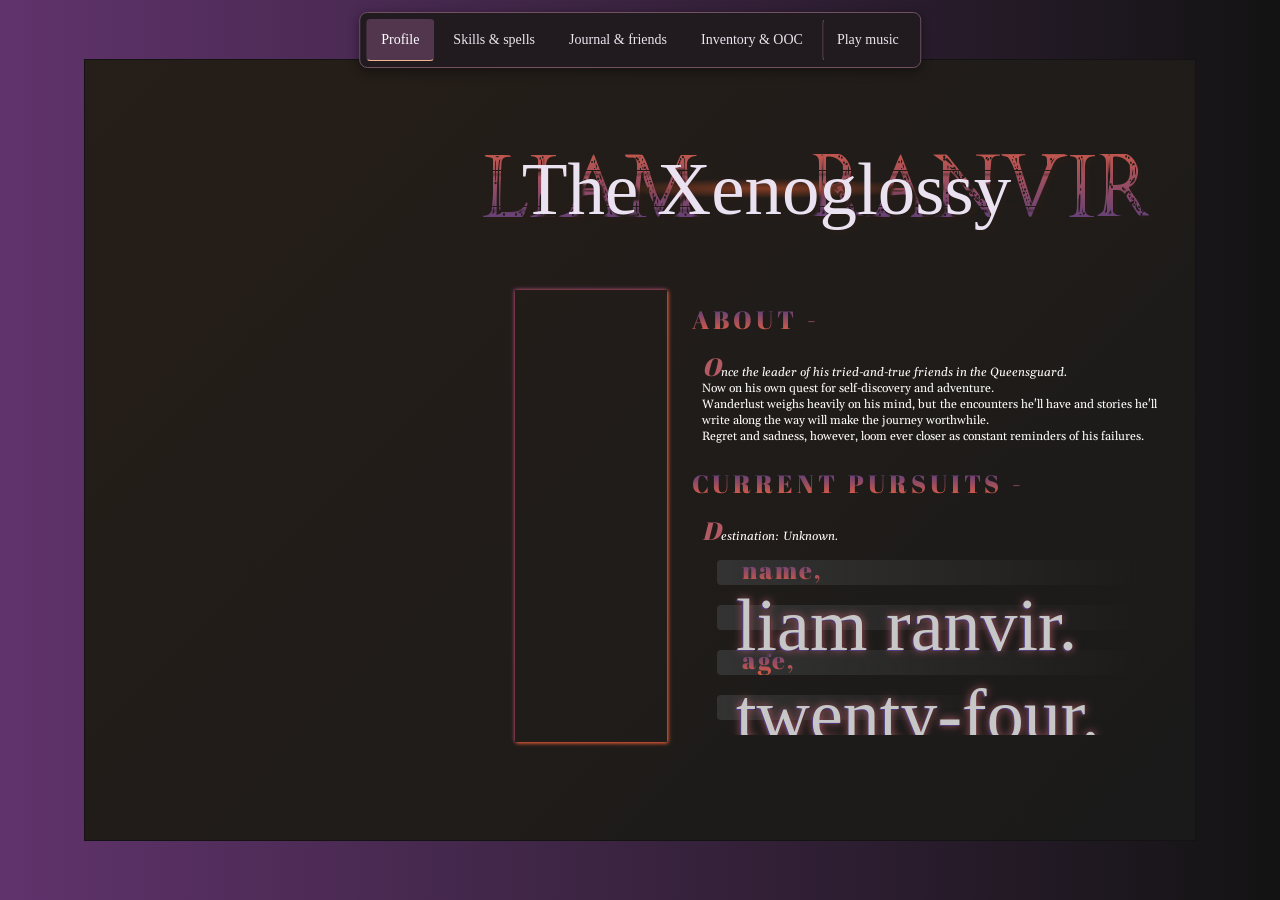
==== commit 8d892505: "Proofread Ranvir narrative and ability descriptions" ====
--- a/ranvir/index.html
+++ b/ranvir/index.html
@@ -32,11 +32,11 @@
                 <span>
                     <h1> About - </h1>
                     <p>
-                        A once leader of his tried-and-true friends in the Queensguard. <br>
-                        Now on a quest of self-discovery and adventure for himself. <br>
-                        Wanderlust hangs heavy over his mind, but the encounters and stories he'll write along the way
-                        will be all the worthwhile for it. <br>
-                        The tinge of regret and sadness however looms ever closer, as a constant reminder of his
+                        Once the leader of his tried-and-true friends in the Queensguard. <br>
+                        Now on his own quest for self-discovery and adventure. <br>
+                        Wanderlust weighs heavily on his mind, but the encounters he'll have and stories he'll write along the way
+                        will make the journey worthwhile. <br>
+                        Regret and sadness, however, loom ever closer as constant reminders of his
                         failures. <br>
                     </p>
                 </span>
@@ -44,14 +44,14 @@
                     <h1>Current Pursuits - </h1>
                     <p>
                         Destination: Unknown. <br>
-                        Passerby encounters and fleeting instances have yet to hold major import, yet.
+                        Chance encounters and fleeting moments have yet to take on greater significance.
                     </p>
                 </span>
                 <span>
                     <h1> The Xenoglossy - </h1>
                     <p>
                         The title of Liam's combat occupation. <br>
-                        The Xenoglossy imbues both light & dark variations of elemental magicks into their weapons. <br>
+                        The Xenoglossy imbues their weapons with both light and dark variations of elemental magicks. <br>
                         This strength is derived from their memories and connections with individuals.
                     </p>
                 </span>
@@ -125,9 +125,9 @@
                     <h2>elemental arsenal</h2>
                     <p>
                         <b class="speww">spell</b> <i class="pass">passive</i>
-                        Fire, Water, Wind, & Earth magicks heed Liam's call. While he holds no major mastery over any of
-                        them, the versatility combined with his Xenoglossy talents acts as a formidable toolkit to deal
-                        with a variety of encounters and situations.
+                        Fire, Water, Wind, and Earth magicks heed Liam's call. While he has yet to master any of
+                        them, their versatility, combined with his Xenoglossy talents, gives him a formidable toolkit for
+                        a variety of encounters and situations.
                     </p>
                 </span>
 
@@ -137,8 +137,7 @@
                         <b class="speww">spell</b> <i>active</i>
                         The Mark of the Xenoglossy empowers its bearer with the memories and connections they've made.
                         Liam is capable of actively switching his 'Chain of Memories' to specific individuals of import
-                        in his life, thereby strenghtening his magicks and oftentimes providing him with new abilities
-                        in turn. The effects of the current Chain will remain until swapped.
+                        in his life, thereby strengthening his magicks and often granting him new abilities. The effects of the current Chain will remain until swapped.
                     </p>
                 </span>
 
@@ -147,7 +146,7 @@
                     <p>
                         <b class="speww">spell</b> <i>active</i>
                         Combining all elemental magicks within his arsenal, Liam unleashes a chaotic storm of focused
-                        fury upon an enemy, scorching and rendering them asunder. Usable only under the most dire of
+                        fury upon an enemy, scorching and tearing them asunder. Usable only under the most dire of
                         conditions and circumstances, this will leave him drained for a significant amount of time
                         afterward.
                     </p>
@@ -157,9 +156,9 @@
                     <h1>blade logic</h1>
                     <p>
                         <b>skill</b> <i class="pass">passive</i>
-                        Liam adopts a duelistic style of combat most of the time, though he can handle himself just as
-                        well when the odds are stacked against him. Among his preferred weapons, he employs the use of
-                        swords and spears the most.
+                        Liam adopts a dueling style of combat most of the time, though he can handle himself just as
+                        well when the odds are stacked against him. Of his preferred weapons, he uses
+                        swords and spears most often.
                     </p>
                 </span>
 
@@ -167,8 +166,8 @@
                     <h2>blade logic: rend</h2>
                     <p>
                         <b>skill</b> <i>active</i>
-                        The first branch of his teachings, and the objectively the most powerful given his constant
-                        usage of it. Liam attacks with his aligned elements, and sends shockwaves from his weapon that
+                        The first branch of his teachings, and the most powerful thanks to his constant
+                        practice. Liam attacks with his aligned elements and sends shockwaves from his weapon that
                         burst forth from the point of impact. Particularly useful for armored foes.
                     </p>
                 </span>
@@ -178,7 +177,7 @@
                     <p>
                         <b>skill</b> <i>active</i>
                         The second branch of blade logic. Liam can send projectiles from his weapon based on his chosen
-                        elemental alignment. The effects vary dramatically between one another.
+                        elemental alignment. The effects vary dramatically between alignments.
                     </p>
                 </span>
 
@@ -198,10 +197,10 @@
                     <div class="papertop">
                         <h1>to new adventures,</h1>
                         And to new friends. I start my journey soon, having said farewell to everyone already.
-                        It'll be strange to not have my companions at my side after so long, but I want to see what's
+                        It'll be strange not to have my companions at my side after so long, but I want to see what's
                         out there.
-                        We spent so long fighting for one singular goal that we couldn't appreciate ever going off the
-                        beaten paths.
+                        We spent so long fighting for a single goal that we never had the chance to venture off the
+                        beaten path.
                         <br><br>
                         So... it's time to get out there and find what the world has in store for me.
                     </div>
@@ -267,9 +266,9 @@
                 <span>
                     <h1>fehlgrace.</h1>
                     <p>
-                        Refined, reforged, and remade countless times. A lightweight bastard sword that has stood the
-                        test of time and tribulations.
-                        The unique meteoric alloy it was crafted from provides it with the astounding trait to hold its
+                        Refined, reforged, and remade countless times. A lightweight bastard sword that has endured
+                        time and countless trials.
+                        The unique meteoric alloy it was crafted from allows it to hold its
                         edge almost indefinitely.
                         It becomes even deadlier once imbued with Liam's magicks as a Xenoglossy.
                     </p>
@@ -277,8 +276,8 @@
                 <span>
                     <h1>a saint's ring.</h1>
                     <p>
-                        A promise made tangible. Often worn in the form of a necklace around Liam's neck.
-                        It bears qualities similar to a communication device, and allows him to speak to Saint at
+                        A promise made tangible. Often worn as a pendant around Liam's neck.
+                        It acts as a communication device, allowing him to speak to Saint at
                         certain moments.
                     </p>
                 </span>
--- a/ranvir/css/styles.css
+++ b/ranvir/css/styles.css
@@ -479,9 +479,9 @@
         width: 600px;
         margin-left: -15px;
         margin-top: 0px;
-        line-height: 16px;
+        line-height: 21px;
         font-family: gelasio;
-        font-size: 12px;
+        font-size: 14px;
         color: #ebe2f1;
         text-align: justify;
         text-shadow: 1px 1px 0px #251c17;
@@ -540,8 +540,9 @@
     }
 
     .skilltext p {
-        padding: 15px;
-        margin-top: -77px;
+        padding: 0 15px;
+        margin: 0;
+        text-align: left;
     }
 
     .skilltext i {
@@ -583,10 +584,16 @@
         text-shadow: 2px 2px 0px #000000, 3px 3px 0px #a659bb;
     }
 
-    .skilltext span {
-        margin-bottom: -50px;
-        margin-top: 0px;
-        display: inline-block;
+    .skilltext > span,
+    .rules > span {
+        display: block;
+        margin: 0 0 20px;
+    }
+
+    .skilltext h1,
+    .skilltext h2,
+    .rules h1 {
+        margin: 0 0 8px;
     }
 
     .jpapers {
@@ -1042,8 +1049,8 @@
         overflow: auto;
         text-align: right;
         font-family: spectral;
-        font-size: 12px;
-        line-height: 17px;
+        font-size: 14px;
+        line-height: 21px;
         color: #eee;
         text-shadow: 0px 0px 2px #000;
     }
@@ -1067,9 +1074,9 @@
     }
 
     .rules p {
-        padding: 10px;
-        margin-top: -35px;
-        text-align: justify;
+        padding: 0 10px;
+        margin: 0;
+        text-align: left;
         transition: .5s linear;
     }
 
@@ -1157,3 +1164,22 @@
         transition: none !important;
     }
 }
+
+/* Keep companion cards in the same frame, with Eris as the initial view. */
+.letterholder > .letters {
+    position: absolute;
+    top: 0;
+    left: 0;
+}
+
+.letterholder:not(:has(.letters:target)) > .letters:first-child {
+    opacity: 1;
+    visibility: visible;
+    filter: blur(0);
+}
+
+.encounternav a[aria-current="true"] {
+    color: #eee3ed;
+    background: #51364e;
+    box-shadow: inset 0 -2px #efb58f, 1px 1px 5px #251c17;
+}
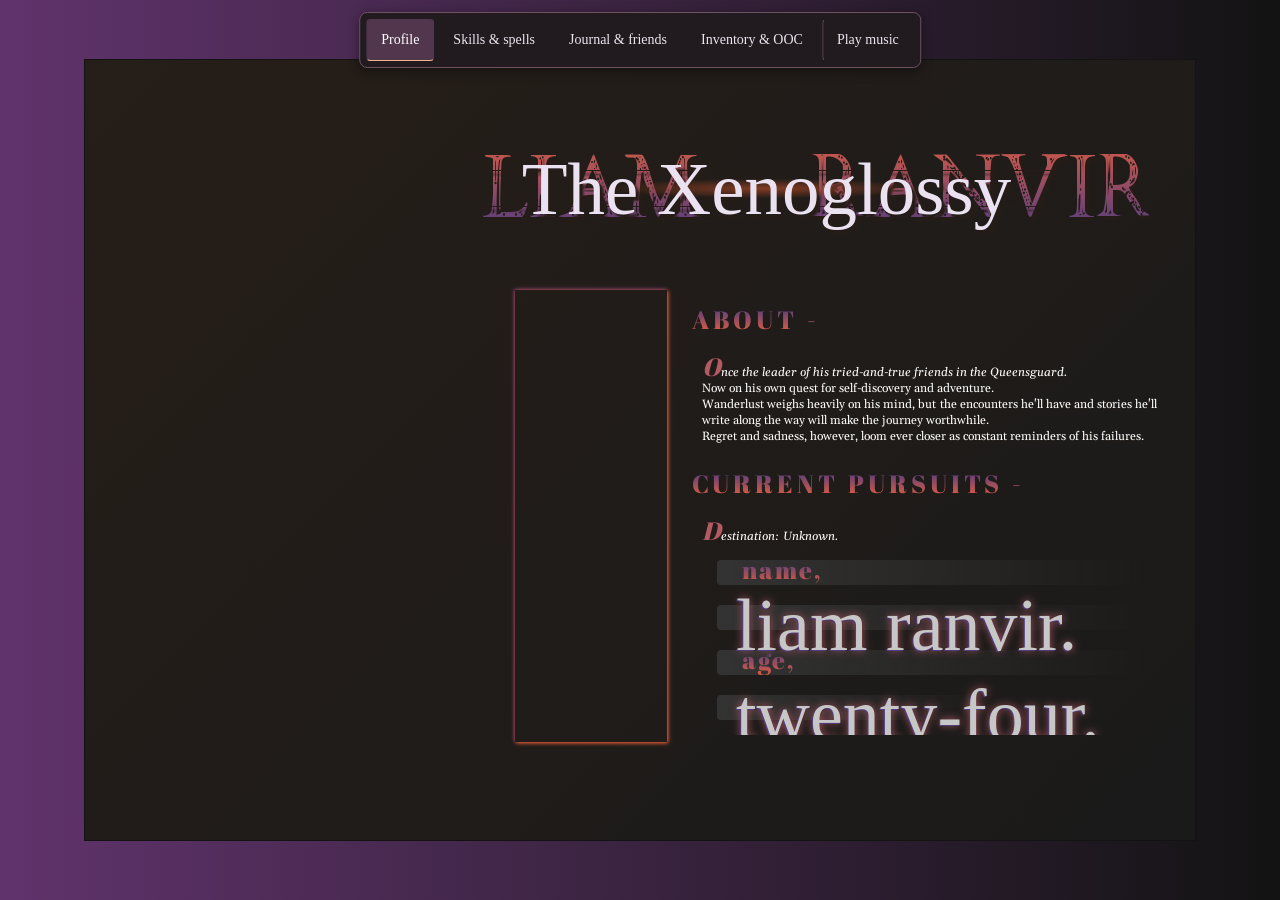
==== commit ea7812f5: "Improve document semantics and keyboard reading panels" ====
--- a/ranvir/index.html
+++ b/ranvir/index.html
@@ -17,9 +17,11 @@
 </nav>
 <p id="music-status" class="music-status" role="status"></p>
 
-<div id="container">
+<main id="container" aria-label="Liam Ranvir character profile">
+    <h1 class="sr-only">Liam Ranvir</h1>
     <div class="length"></div>
-    <div class="stats" id="profile">
+    <div class="stats" id="profile" role="region" aria-labelledby="profile-heading">
+        <h2 id="profile-heading" class="sr-only">Profile</h2>
         <div class="inner-con">
             <div class="render1"></div>
             <div class="name">Liam
@@ -28,9 +30,9 @@
             </div>
             <div class="subtitle">The Xenoglossy</div>
             <div class="sidebar"></div>
-            <div class="aboutc">
-                <span>
-                    <h1> About - </h1>
+            <div class="aboutc scroll-panel" tabindex="0" role="region" aria-label="Character biography">
+                <div class="content-entry">
+                    <h3 class="heading-primary"> About - </h3>
                     <p>
                         Once the leader of his tried-and-true friends in the Queensguard. <br>
                         Now on his own quest for self-discovery and adventure. <br>
@@ -39,25 +41,25 @@
                         Regret and sadness, however, loom ever closer as constant reminders of his
                         failures. <br>
                     </p>
-                </span>
-                <span>
-                    <h1>Current Pursuits - </h1>
+                </div>
+                <div class="content-entry">
+                    <h3 class="heading-primary">Current Pursuits - </h3>
                     <p>
                         Destination: Unknown. <br>
                         Chance encounters and fleeting moments have yet to take on greater significance.
                     </p>
-                </span>
-                <span>
-                    <h1> The Xenoglossy - </h1>
+                </div>
+                <div class="content-entry">
+                    <h3 class="heading-primary"> The Xenoglossy - </h3>
                     <p>
                         The title of Liam's combat occupation. <br>
                         The Xenoglossy imbues their weapons with both light and dark variations of elemental magicks. <br>
                         This strength is derived from their memories and connections with individuals.
                     </p>
-                </span>
-            </div>
-
-            <div class="statsc">
+                </div>
+            </div>
+
+            <div class="statsc scroll-panel" tabindex="0" role="region" aria-label="Character details">
                 <span>
                     <span class="stat">name,</span>
                     <span class="info">liam ranvir.</span>
@@ -96,7 +98,8 @@
     </div>
 
     <!-- SKILLS & MAGIC -->
-    <div class="skills" id="abilities">
+    <div class="skills" id="abilities" role="region" aria-labelledby="abilities-heading">
+        <h2 id="abilities-heading" class="sr-only">Skills and spells</h2>
         <div class="inner-con">
             <div class="skillrender"></div>
             <div class="skillsett">
@@ -110,39 +113,39 @@
                 <div class="icon i3"></div>
             </div>
 
-            <div class="skilltext">
-                <span>
-                    <h1>xenoglossy artes</h1>
+            <div class="skilltext scroll-panel" tabindex="0" role="region" aria-label="Skills and spells descriptions">
+                <div class="content-entry">
+                    <h3 class="heading-primary">xenoglossy artes</h3>
                     <p>
                         <b>spell</b> <i class="pass">passive</i>
                         All basic elemental spells take on properties based on which alignment Liam has swapped to.
                         Light will typically spread and provide AoE traits to magic, while Darkness converges magic into
                         focused points of deadly precision.
                     </p>
-                </span>
-
-                <span>
-                    <h2>elemental arsenal</h2>
+                </div>
+
+                <div class="content-entry">
+                    <h4 class="heading-secondary">elemental arsenal</h4>
                     <p>
                         <b class="speww">spell</b> <i class="pass">passive</i>
                         Fire, Water, Wind, and Earth magicks heed Liam's call. While he has yet to master any of
                         them, their versatility, combined with his Xenoglossy talents, gives him a formidable toolkit for
                         a variety of encounters and situations.
                     </p>
-                </span>
-
-                <span>
-                    <h2>chain of memories</h2>
+                </div>
+
+                <div class="content-entry">
+                    <h4 class="heading-secondary">chain of memories</h4>
                     <p>
                         <b class="speww">spell</b> <i>active</i>
                         The Mark of the Xenoglossy empowers its bearer with the memories and connections they've made.
                         Liam is capable of actively switching his 'Chain of Memories' to specific individuals of import
                         in his life, thereby strengthening his magicks and often granting him new abilities. The effects of the current Chain will remain until swapped.
                     </p>
-                </span>
-
-                <span>
-                    <h2>vermillion flare</h2>
+                </div>
+
+                <div class="content-entry">
+                    <h4 class="heading-secondary">vermillion flare</h4>
                     <p>
                         <b class="speww">spell</b> <i>active</i>
                         Combining all elemental magicks within his arsenal, Liam unleashes a chaotic storm of focused
@@ -150,36 +153,36 @@
                         conditions and circumstances, this will leave him drained for a significant amount of time
                         afterward.
                     </p>
-                </span>
-
-                <span>
-                    <h1>blade logic</h1>
+                </div>
+
+                <div class="content-entry">
+                    <h3 class="heading-primary">blade logic</h3>
                     <p>
                         <b>skill</b> <i class="pass">passive</i>
                         Liam adopts a dueling style of combat most of the time, though he can handle himself just as
                         well when the odds are stacked against him. Of his preferred weapons, he uses
                         swords and spears most often.
                     </p>
-                </span>
-
-                <span>
-                    <h2>blade logic: rend</h2>
+                </div>
+
+                <div class="content-entry">
+                    <h4 class="heading-secondary">blade logic: rend</h4>
                     <p>
                         <b>skill</b> <i>active</i>
                         The first branch of his teachings, and the most powerful thanks to his constant
                         practice. Liam attacks with his aligned elements and sends shockwaves from his weapon that
                         burst forth from the point of impact. Particularly useful for armored foes.
                     </p>
-                </span>
-
-                <span>
-                    <h2>blade logic: sever</h2>
+                </div>
+
+                <div class="content-entry">
+                    <h4 class="heading-secondary">blade logic: sever</h4>
                     <p>
                         <b>skill</b> <i>active</i>
                         The second branch of blade logic. Liam can send projectiles from his weapon based on his chosen
                         elemental alignment. The effects vary dramatically between alignments.
                     </p>
-                </span>
+                </div>
 
             </div>
             <div class="skillrender2"></div>
@@ -187,15 +190,16 @@
     </div>
 
     <!-- JOURNAL AND FRIENDS -->
-    <div class="journey" id="journal">
+    <div class="journey" id="journal" role="region" aria-labelledby="journal-heading">
+        <h2 id="journal-heading" class="sr-only">Journal and friends</h2>
         <div class="inner-con">
             <div class="jpapers">
                 <div class="paper1"></div>
                 <div class="paper2"></div>
 
                 <div class="paperover">
-                    <div class="papertop">
-                        <h1>to new adventures,</h1>
+                    <div class="papertop scroll-panel" tabindex="0" role="region" aria-label="Journal entry">
+                        <h3 class="heading-primary">to new adventures,</h3>
                         And to new friends. I start my journey soon, having said farewell to everyone already.
                         It'll be strange not to have my companions at my side after so long, but I want to see what's
                         out there.
@@ -219,17 +223,17 @@
 
                     <div class="letters" id="e1">
                         <div class="friender" style="background-image: url('https://i.imgur.com/JsjiIij.png');"></div>
-                        <div class="friendname">Eris.
+                        <div class="friendname" role="heading" aria-level="3">Eris.
                             <span>the spellblade.</span>
                         </div>
-                        <div class="frienddesc">
+                        <div class="frienddesc scroll-panel" tabindex="0" role="region" aria-label="Companion description">
                             <i>queensguard.</i> A brutish, unkempt, and violent drunkard of a woman he's come to call
                             one of his best friends. <br>
                             <br>
-                            <center>
-                                <i><strike>ruinous fury</strike></i> <br>
+                            <div class="centered">
+                                <i><s>ruinous fury</s></i> <br>
                                 abilities locked.
-                            </center>
+                            </div>
                             <br><br>
                             <a href="#" target="_blank">Steadfast.</a>
                         </div>
@@ -237,17 +241,17 @@
 
                     <div class="letters" id="e2">
                         <div class="friender" style="background-image: url('https://i.imgur.com/mnRFBjh.png');"></div>
-                        <div class="friendname">Blix.
+                        <div class="friendname" role="heading" aria-level="3">Blix.
                             <span>the loyal.</span>
                         </div>
-                        <div class="frienddesc">
+                        <div class="frienddesc scroll-panel" tabindex="0" role="region" aria-label="Companion description">
                             <i>queensguard.</i> An emotionally attuned, empathetic, and kind beastkin he's come to call
                             one of his best friends. <br>
                             <br>
-                            <center>
-                                <i><strike>insurmountable strength</strike></i> <br>
+                            <div class="centered">
+                                <i><s>insurmountable strength</s></i> <br>
                                 abilities locked.
-                            </center>
+                            </div>
                             <br><br>
                             <a href="https://roleplay.chat/profile.php?user=Blix">Unyielding.</a>
                         </div>
@@ -258,13 +262,14 @@
         </div>
     </div>
 
-    <div class="ooc" id="inventory">
+    <div class="ooc" id="inventory" role="region" aria-labelledby="inventory-heading">
+        <h2 id="inventory-heading" class="sr-only">Inventory and out of character</h2>
         <div class="inner-con">
             <div class="backpack"></div>
             <div class="backpackt">inventory.</div>
-            <div class="invent">
-                <span>
-                    <h1>fehlgrace.</h1>
+            <div class="invent scroll-panel" tabindex="0" role="region" aria-label="Inventory descriptions">
+                <div class="content-entry">
+                    <h3 class="heading-primary">fehlgrace.</h3>
                     <p>
                         Refined, reforged, and remade countless times. A lightweight bastard sword that has endured
                         time and countless trials.
@@ -272,55 +277,55 @@
                         edge almost indefinitely.
                         It becomes even deadlier once imbued with Liam's magicks as a Xenoglossy.
                     </p>
-                </span>
-                <span>
-                    <h1>a saint's ring.</h1>
+                </div>
+                <div class="content-entry">
+                    <h3 class="heading-primary">a saint's ring.</h3>
                     <p>
                         A promise made tangible. Often worn as a pendant around Liam's neck.
                         It acts as a communication device, allowing him to speak to Saint at
                         certain moments.
                     </p>
-                </span>
-                <span>
-                    <h1>traveller's pack.</h1>
+                </div>
+                <div class="content-entry">
+                    <h3 class="heading-primary">traveller's pack.</h3>
                     <p>
                         A curious bag that can disappear and reappear on command whenever Liam wills it. Otherwise, it's
                         used normally like any other pack.
                         A steadfast traveling companion for any adventurer.
                     </p>
-                </span>
+                </div>
             </div>
             <div class="oocpart">
                 <div class="oocicon"></div>
                 <div class="ooct">out of character</div>
-                <div class="rules">
-                    <span>
-                        <h1> Behind the Character </h1>
+                <div class="rules scroll-panel" tabindex="0" role="region" aria-label="Out of character notes">
+                    <div class="content-entry">
+                        <h3 class="heading-primary"> Behind the Character </h3>
                         <p>
                             This is a character profile that I used in an online roleplaying community. Liam Ranvir not only represents my creative writing process, but also the progress I've made in learning front-end development techniques and coding.
                         </p>
-                    </span>
-
-                    <span>
-                        <h1> Design &amp; Development </h1>
+                    </div>
+
+                    <div class="content-entry">
+                        <h3 class="heading-primary"> Design &amp; Development </h3>
                         <p>
                             I created the character, narrative, and website implementation. Layered imagery, expressive typography, and horizontal navigation give each section its own place in his story. Built with HTML, CSS, and vanilla JavaScript for desktop viewing.
                         </p>
-                    </span>
-
-                    <span>
-                        <h1> Artwork &amp; Credits </h1>
+                    </div>
+
+                    <div class="content-entry">
+                        <h3 class="heading-primary"> Artwork &amp; Credits </h3>
                         <p>
                             The artwork is adapted from a Korean comic and belongs to its respective creators and publishers. This is a personal, noncommercial project; my contributions are the original character, writing, and website implementation.
                         </p>
-                    </span>
+                    </div>
 
                 </div>
             </div>
         </div>
     </div>
-</div>
-
-<audio id="audio" preload="none" src="https://files.catbox.moe/l9knsx.mp3" type="audio/mp3"></audio>
+</main>
+
+<audio id="audio" preload="none" src="https://files.catbox.moe/l9knsx.mp3"></audio>
 </body>
 </html>
--- a/ranvir/css/styles.css
+++ b/ranvir/css/styles.css
@@ -1,4 +1,26 @@
 @import url('https://fonts.googleapis.com/css2?family=Abril+Fatface&family=Gelasio&family=Merriweather:ital@1&family=Spectral:ital,wght@0,300;0,400;0,600;0,700;1,300;1,400;1,700&display=swap');
+
+/* Heading appearance is independent of the document outline. */
+.heading-primary { margin-block: .67em; }
+.heading-secondary { margin-block: .83em; }
+.aboutc > .content-entry, .invent > .content-entry { display: inline; }
+.centered { text-align: center; }
+.sr-only {
+    position: absolute;
+    width: 1px;
+    height: 1px;
+    padding: 0;
+    margin: -1px;
+    overflow: hidden;
+    clip-path: inset(50%);
+    white-space: nowrap;
+    border: 0;
+}
+.scroll-panel:focus-visible {
+    outline: 2px solid #efb58f;
+    outline-offset: -3px;
+}
+
 
     @font-face {
         font-family: 'ink';
@@ -266,7 +288,7 @@
         line-height: 16px;
     }
 
-    .aboutc h1 {
+    .aboutc .heading-primary {
         font-family: abril fatface;
         font-size: 25px;
         color: #dbdbdb;
@@ -284,7 +306,7 @@
         transition: .5s linear;
     }
 
-    .aboutc span:hover h1 {
+    .aboutc .content-entry:hover .heading-primary {
         letter-spacing: 8px;
         transition: .5s linear;
     }
@@ -295,7 +317,7 @@
         transition: .5s linear;
     }
 
-    .aboutc span:hover p {
+    .aboutc .content-entry:hover p {
         padding-left: 15px;
     }
 
@@ -488,7 +510,7 @@
         overflow: auto;
     }
 
-    .skilltext h1 {
+    .skilltext .heading-primary {
         font-family: abril fatface;
         font-size: 45px;
         color: #dbdbdb;
@@ -508,12 +530,12 @@
         transition: .5s linear;
     }
 
-    .skilltext span:hover h1 {
+    .skilltext .content-entry:hover .heading-primary {
         letter-spacing: 4px;
         transition: .5s linear;
     }
 
-    .skilltext h2 {
+    .skilltext .heading-secondary {
         font-family: abril fatface;
         font-size: 45px;
         color: #dbdbdb;
@@ -534,7 +556,7 @@
         transition: .5s linear;
     }
 
-    .skilltext span:hover h2 {
+    .skilltext .content-entry:hover .heading-secondary {
         letter-spacing: 4px;
         transition: .5s linear;
     }
@@ -584,15 +606,15 @@
         text-shadow: 2px 2px 0px #000000, 3px 3px 0px #a659bb;
     }
 
-    .skilltext > span,
-    .rules > span {
+    .skilltext > .content-entry,
+    .rules > .content-entry {
         display: block;
         margin: 0 0 20px;
     }
 
-    .skilltext h1,
-    .skilltext h2,
-    .rules h1 {
+    .skilltext .heading-primary,
+    .skilltext .heading-secondary,
+    .rules .heading-primary {
         margin: 0 0 8px;
     }
 
@@ -658,7 +680,7 @@
         overflow: auto;
     }
 
-    .papertop h1 {
+    .papertop .heading-primary {
         font-family: 'collection';
         font-size: 82px;
         color: #261e18;
@@ -950,7 +972,7 @@
         margin-top: 300px;
     }
 
-    .invent h1 {
+    .invent .heading-primary {
         font-family: abril fatface;
         font-size: 25px;
         color: #dbdbdb;
@@ -971,7 +993,7 @@
         transition: .5s linear;
     }
 
-    .invent span:hover h1 {
+    .invent .content-entry:hover .heading-primary {
         letter-spacing: 4px;
         transition: .5s linear;
     }
@@ -1055,7 +1077,7 @@
         text-shadow: 0px 0px 2px #000;
     }
 
-    .rules h1 {
+    .rules .heading-primary {
         font-family: abril fatface;
         font-size: 25px;
         color: #dbdbdb;
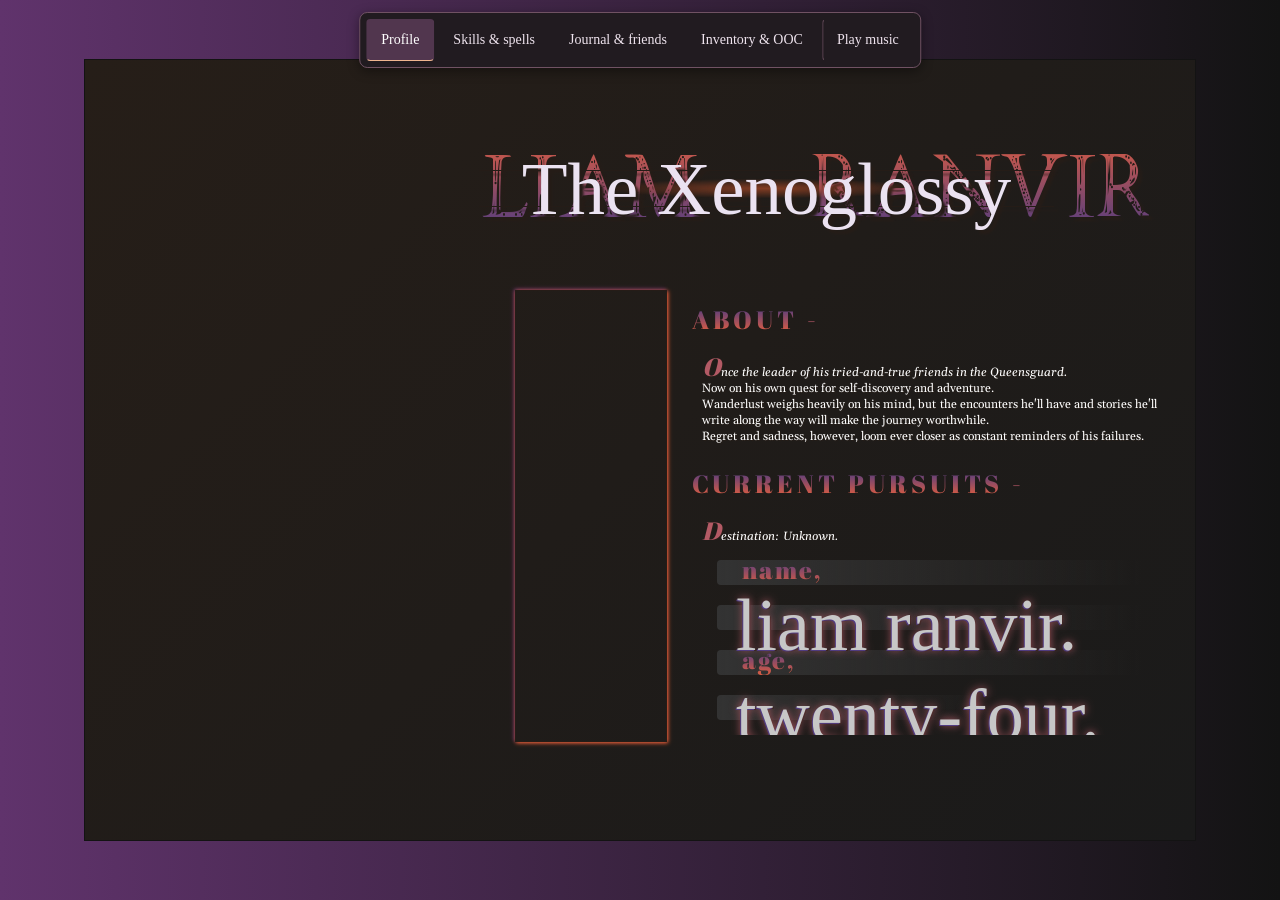
==== commit 4cad20a6: "Modernize presentation CSS while preserving Ranvir layout" ====
--- a/ranvir/index.html
+++ b/ranvir/index.html
@@ -1,6 +1,7 @@
 <html lang="en">
 <head>
     <meta charset="UTF-8">
+    <meta name="description" content="Explore Liam Ranvir, an original character presented through a desktop profile combining creative writing, visual design, and front-end development.">
     <meta name="viewport" content="width=device-width, initial-scale=1.0">
     <title>Liam Ranvir | Character Profile</title>
     <link rel="stylesheet" href="css/styles.css">
@@ -25,7 +26,7 @@
         <div class="inner-con">
             <div class="render1"></div>
             <div class="name">Liam
-                <span style="float:right;">Ranvir</span>
+                <span class="surname">Ranvir</span>
                 <div class="insignia"></div>
             </div>
             <div class="subtitle">The Xenoglossy</div>
@@ -222,7 +223,7 @@
                 <div class="letterholder">
 
                     <div class="letters" id="e1">
-                        <div class="friender" style="background-image: url('https://i.imgur.com/JsjiIij.png');"></div>
+                        <div class="friender"></div>
                         <div class="friendname" role="heading" aria-level="3">Eris.
                             <span>the spellblade.</span>
                         </div>
@@ -240,7 +241,7 @@
                     </div>
 
                     <div class="letters" id="e2">
-                        <div class="friender" style="background-image: url('https://i.imgur.com/mnRFBjh.png');"></div>
+                        <div class="friender"></div>
                         <div class="friendname" role="heading" aria-level="3">Blix.
                             <span>the loyal.</span>
                         </div>
--- a/ranvir/css/styles.css
+++ b/ranvir/css/styles.css
@@ -1,4 +1,16 @@
 @import url('https://fonts.googleapis.com/css2?family=Abril+Fatface&family=Gelasio&family=Merriweather:ital@1&family=Spectral:ital,wght@0,300;0,400;0,600;0,700;1,300;1,400;1,700&display=swap');
+
+/* Shared colors retain the original palette. */
+:root {
+    --accent-orange: #ff6531;
+    --accent-purple: #513c81;
+    --surface-brown: #251c17;
+    --focus-color: #efb58f;
+}
+
+.surname { float: right; }
+#e1 .friender { background-image: url('https://i.imgur.com/JsjiIij.png'); }
+#e2 .friender { background-image: url('https://i.imgur.com/mnRFBjh.png'); }
 
 /* Heading appearance is independent of the document outline. */
 .heading-primary { margin-block: .67em; }
@@ -17,1097 +29,1089 @@
     border: 0;
 }
 .scroll-panel:focus-visible {
-    outline: 2px solid #efb58f;
+    outline: 2px solid var(--focus-color);
     outline-offset: -3px;
 }
 
 
-    @font-face {
-        font-family: 'ink';
-        src: url('https://dl.dropboxusercontent.com/s/2lvtd1mgqj1du4z/iNked%20God.ttf');
-    }
-
-    @font-face {
-        font-family: 'collection';
-        src: url('https://dl.dropboxusercontent.com/s/l6injvc83ibw8cq/CollectionNewStyle.otf');
-    }
-
-    @font-face {
-        font-family: 'masterpiece';
-        src: url('../assets/fonts/spqr.ttf') format('truetype');
-    }
-
-    body {
-        background: linear-gradient(to right, #60336c, #131313);
-        cursor: url('https://i.imgur.com/gIONUZf.png'), auto !important;
-        user-select: none;
-    }
-
-    a {
-        text-decoration: none;
-        color: #ff6531;
-        text-shadow: 1px 0px 0px #ffffff;
-        font-weight: 400;
-        cursor: url('https://i.imgur.com/gIONUZf.png'), auto !important;
-        transition: all 0.3s ease-in-out;
-        -webkit-transition: all 0.3s ease-in-out;
-        -moz-transition: all 0.3s ease-in-out;
-        -o-transition: all 0.3s ease-in-out;
-        -ms-transition: all 0.3s ease-in-out;
-
-        &:hover {
-            color: #8229e1;
-            text-shadow: 1px 0px 0px #ff6531;
-            cursor: url('https://i.imgur.com/gIONUZf.png'), auto !important;
-            transition: all 0.3s ease-in-out;
-            -webkit-transition: all 0.3s ease-in-out;
-            -moz-transition: all 0.3s ease-in-out;
-            -o-transition: all 0.3s ease-in-out;
-            -ms-transition: all 0.3s ease-in-out;
-        }
-    }
-
-    ::selection {
-        background: transparent;
-        color: rgba(366, 366, 366, .5);
-    }
-
-    ::-moz-selection {
-        background: transparent;
-        color: rgba(366, 366, 366, .5);
-    }
-
-    ::-webkit-scrollbar {
-        height: 0px;
-        width: 0px;
-        background: transparent;
-    }
-
-    ::-webkit-scrollbar-track {
-        width: 0px;
-        height: 0px;
-        background: transparent;
-    }
-
-    .background {
-        position: fixed;
-        margin: auto;
-        top: 0px;
-        left: 0px;
-        height: 100%;
-        width: 100%;
-        background-image: url('https://i.imgur.com/SqcTKq8.jpg');
-        background-repeat: repeat;
-        background-size: cover;
-        filter: grayscale(1) brightness(.25);
-        opacity: .5;
-    }
-
-    #container {
-        position: fixed;
-        margin: auto;
-        top: 0;
-        left: 0;
-        right: 0;
-        bottom: 0;
-        height: 1110px;
-        width: 775px;
-        padding-right: 5px;
-        transform: rotate(-90deg);
-        background: linear-gradient(45deg, #1a1a1a, #261e18);
-        overflow-y: auto;
-        overflow-x: hidden;
-        border: 1px solid #131313;
-        scroll-snap-type: y mandatory;
-    }
-
-    .length {
-        margin-top: 1585px;
-        margin-left: -978px;
-        display: block;
-        float: left;
-        height: 1200px;
-        width: 3150px;
-        background-image: url('https://i.imgur.com/7Sfp6s2.png');
-        background-repeat: no-repeat;
-        background-position: bottom left;
-        background-size: 3155px;
-        transform: rotate(90deg);
-        opacity: .6;
-    }
-
-    .stats {
-        scroll-snap-align: start none;
-        display: block;
-        float: inline-end;
-        margin-top: -2784px;
-        margin-left: 0px;
-        height: 1109px;
-        width: 775px;
-        filter: opacity(1);
-        overflow: hidden;
-        transition: .9s linear;
-    }
-
-    .journey {
-        scroll-snap-align: start none;
-        display: block;
-        float: inline-end;
-        margin-top: -564;
-        margin-left: 0px;
-        height: 1109px;
-        width: 775px;
-        position: relative;
-        filter: opacity(1);
-        overflow: hidden;
-    }
-
-    .skills {
-        scroll-snap-align: start none;
-        display: block;
-        float: inline-end;
-        margin-top: -1674px;
-        margin-left: 0px;
-        height: 1109px;
-        width: 775px;
-        filter: opacity(1);
-        overflow: hidden;
-    }
-
-    .ooc {
-        scroll-snap-align: start none;
-        display: block;
-        margin-top: 3331px;
-        margin-left: 0px;
-        height: 1109px;
-        width: 775px;
-        filter: opacity(1);
-    }
-
-    .inner-con {
-        float: left;
-        margin-top: 170px;
-        margin-left: -165px;
-        height: 770px;
-        width: 1110px;
-        transform: rotate(90deg);
-    }
-
-    .render1 {
-        float: left;
-        display: block;
-        height: 780px;
-        width: 450px;
-        pointer-events: none;
-        background-image: url('https://i.imgur.com/ithINCG.png');
-        background-repeat: no-repeat;
-        background-position: left;
-        background-size: contain;
-    }
-
-    .name {
-        float: left;
-        display: block;
-        margin-top: 45px;
-        margin-left: -56px;
-        height: 150px;
-        width: 670px;
-        text-align: left;
-        line-height: 150px;
-        font-family: 'masterpiece';
-        letter-spacing: -5px;
-        font-size: 90px;
-        color: transparent;
-        background: linear-gradient(to bottom, #ff6531, #513c81 82%);
-        background-clip: text;
-        -webkit-background-clip: text;
-        -webkit-text-fill-color: transparent;
-        filter: drop-shadow(4px 4px 1px #251c17);
-    }
-
-    .insignia {
-        float: left;
-        display: block;
-        margin-top: -115px;
-        margin-left: 227px;
-        height: 100px;
-        width: 100px;
-        background-image: url('https://i.imgur.com/xlGUvuo.png');
-        background-repeat: no-repeat;
-        background-position: center;
-        background-size: contain;
-        filter: drop-shadow(4px 4px 1px #251c17);
-    }
-
-    .subtitle {
-        float: left;
-        display: block;
-        margin-top: -90px;
-        margin-left: -56px;
-        height: 35px;
-        width: 575px;
-        line-height: 35px;
-        background: radial-gradient(#ff6531 -52%, transparent 40%);
-        text-align: center;
-        border-top: 1px solid #251c17;
-        border-bottom: 1px solid #251c17;
-        font-family: 'collection';
-        font-size: 75px;
-        color: #ebe2f1;
-        filter: drop-shadow(4px 4px 1px #251c17);
-    }
-
-    .sidebar {
-        float: left;
-        display: block;
-        margin-top: 30px;
-        margin-left: -20px;
-        height: 450px;
-        width: 150px;
-        background-image: url('https://i.imgur.com/xAjCYTi.png');
-        background-repeat: no-repeat;
-        background-size: cover;
-        border: 1px solid #251c17;
-        box-shadow: 1px 1px 4px #ff6531, -1px -1px 4px #60336c;
-    }
-
-    .aboutc {
-        float: left;
-        display: block;
-        margin-top: 30px;
-        margin-left: 25px;
-        height: 250px;
-        width: 475px;
-        overflow: auto;
-        font-family: gelasio;
-        font-size: 12px;
-        font-weight: 100;
-        color: #fff;
-        text-shadow: 1px 1px 0px #261e18;
-        text-align: left;
-        line-height: 16px;
-    }
-
-    .aboutc .heading-primary {
-        font-family: abril fatface;
-        font-size: 25px;
-        color: #dbdbdb;
-        width: fit-content;
-        height: fit-content;
-        font-weight: 100;
-        text-transform: uppercase;
-        letter-spacing: 4px;
-        background: linear-gradient(to top, #ff6531 -26%, #513c81);
-        text-shadow: none;
-        background-clip: text;
-        -webkit-background-clip: text;
-        -webkit-text-fill-color: transparent;
-        line-height: 25px;
-        transition: .5s linear;
-    }
-
-    .aboutc .content-entry:hover .heading-primary {
-        letter-spacing: 8px;
-        transition: .5s linear;
-    }
-
-    .aboutc p {
-        padding: 10px;
-        text-align: justify;
-        transition: .5s linear;
-    }
-
-    .aboutc .content-entry:hover p {
-        padding-left: 15px;
-    }
-
-    .aboutc p::first-line {
-        font-style: italic;
-        color: #fff;
-        transition: .5s linear;
-    }
-
-    .aboutc p::first-letter {
-        font-size: 25px;
-        font-family: abril fatface;
-        color: #b35a65;
-    }
-
-    .statsc {
-        float: left;
-        display: block;
-        margin-top: 20px;
-        margin-left: 50px;
-        height: 175px;
-        width: 425px;
-        overflow: auto;
-    }
-
-    .statsc span {
-        display: block;
-        margin-bottom: 20px;
-        height: 25px;
-        width: fit-content;
-        max-width: 475px;
-        background: linear-gradient(to right, #333, transparent);
-        line-height: 25px;
-        border-radius: 4px 0px 0px 4px;
-        overflow: visible;
-    }
-
-    .stats span.stat {
-        float: left;
-        display: block;
-        height: 25px;
-        width: fit-content;
-        font-family: abril fatface;
-        font-size: 25px;
-        letter-spacing: 2px;
-        font-weight: 100;
-        padding-left: 25px;
-        line-height: 20px;
-        color: #6b6b6b;
-        background: linear-gradient(to top, #ff6531 -26%, #513c81);
-        text-shadow: none;
-        background-clip: text;
-        -webkit-background-clip: text;
-        -webkit-text-fill-color: transparent;
-        text-align: left;
-    }
-
-    .stats span.info {
-        float: left;
-        display: block;
-        height: 25px;
-        width: fit-content;
-        margin-left: 19px;
-        font-family: collection;
-        color: #c7c7c7;
-        text-shadow: -1px 1px 0px #513c81, 0px 0px 8px #b35a65, 1px 1px 0px #251c17;
-        font-size: 74px;
-        text-align: left;
-        line-height: 40px;
-        background: none;
-    }
-
-    .skillsett {
-        position: relative;
-        z-index: 2;
-        float: left;
-        display: block;
-        margin-left: -230px;
-        margin-top: 330px;
-        height: 150px;
-        width: 450px;
-        line-height: 65px;
-        font-family: 'masterpiece';
-        letter-spacing: 2px;
-        font-size: 81px;
-        color: transparent;
-        text-align: right;
-        color: #eee;
-        text-shadow: -3px -3px 0px #b35a65, 3px 3px 0px #60336c, 0px 0px 4px #000;
-    }
-
-    .skillsett span {
-        font-style: italic;
-        color: #ebe2f1;
-        text-shadow: -3px -3px 3px #b35a65, 3px 3px 0px #60336c, 0px 0px 4px #261e18;
-        font-size: 55px;
-    }
-
-    .skillrender {
-        float: left;
-        display: block;
-        margin-left: 0px;
-        height: 775px;
-        width: 475px;
-        background-image: url('https://i.imgur.com/DjJ3Ih7.png');
-        background-repeat: no-repeat;
-        background-position: bottom center;
-    }
-
-    .skilltop {
-        float: left;
-        display: block;
-        margin-top: -440px;
-        height: 250px;
-        width: 500px;
-        border: 1px solid #fff;
-    }
-
-    .skillbottom {
-        float: left;
-        display: block;
-        margin-left: 0px;
-        margin-top: 0px;
-        height: 250px;
-        width: 500px;
-        border: 1px solid #fff;
-    }
-
-    .iconcon {
-        z-index: 1;
-        position: relative;
-        float: left;
-        display: block;
-        height: 100px;
-        width: 375px;
-        margin-top: 339px;
-        margin-left: 30px;
-    }
-
-    .icon {
-        float: left;
-        height: 100px;
-        width: 100px;
-        margin-right: 15px;
-        border: 1px solid #261e18;
-        box-shadow: 1px 1px 0px #ff6531, -1px -1px 0px #a659bb;
-        background-repeat: no-repeat;
-        background-size: cover;
-    }
-
-    .i1 {
-        background-image: url('https://i.imgur.com/kEDBAFV.png');
-    }
-
-    .i2 {
-        background-image: url('https://i.imgur.com/G5QaGdO.png');
-    }
-
-    .i3 {
-        background-image: url('https://i.imgur.com/RBXAmaP.png');
-    }
-
-    .skillrender2 {
-        float: left;
-        display: block;
-        margin-left: 15px;
-        margin-top: -712px;
-        height: 400px;
-        width: 400px;
-        background-image: url('https://i.imgur.com/EBrA7WR.png');
-        background-repeat: no-repeat;
-        background-position: center;
-        background-size: contain;
-        opacity: .2;
-    }
-
-    .skilltext {
-        float: left;
-        display: block;
-        height: 250px;
-        width: 600px;
-        margin-left: -15px;
-        margin-top: 0px;
-        line-height: 21px;
-        font-family: gelasio;
-        font-size: 14px;
-        color: #ebe2f1;
-        text-align: justify;
-        text-shadow: 1px 1px 0px #251c17;
-        overflow: auto;
-    }
-
-    .skilltext .heading-primary {
-        font-family: abril fatface;
-        font-size: 45px;
-        color: #dbdbdb;
-        border-bottom: 1px solid #3d3d3d;
-        width: fit-content;
-        height: fit-content;
-        font-weight: 100;
-        text-transform: uppercase;
-        padding-bottom: 6px;
-        letter-spacing: 1px;
-        background: linear-gradient(to right, #ff6531 -46%, #513c81);
-        text-shadow: none;
-        background-clip: text;
-        -webkit-background-clip: text;
-        -webkit-text-fill-color: transparent;
-        line-height: 50px;
-        transition: .5s linear;
-    }
-
-    .skilltext .content-entry:hover .heading-primary {
-        letter-spacing: 4px;
-        transition: .5s linear;
-    }
-
-    .skilltext .heading-secondary {
-        font-family: abril fatface;
-        font-size: 45px;
-        color: #dbdbdb;
-        border-bottom: 1px solid #3d3d3d;
-        width: fit-content;
-        height: fit-content;
-        font-weight: 100;
-        text-transform: uppercase;
-        padding-bottom: 6px;
-        letter-spacing: 1px;
-        font-style: italic;
-        background: linear-gradient(to right, #ff6531 -46%, #a659bb);
-        text-shadow: none;
-        background-clip: text;
-        -webkit-background-clip: text;
-        -webkit-text-fill-color: transparent;
-        line-height: 50px;
-        transition: .5s linear;
-    }
-
-    .skilltext .content-entry:hover .heading-secondary {
-        letter-spacing: 4px;
-        transition: .5s linear;
-    }
-
-    .skilltext p {
-        padding: 0 15px;
-        margin: 0;
-        text-align: left;
-    }
-
-    .skilltext i {
-        color: #ff6531;
-        text-shadow: 1px 1px 0px #a659bb;
-        background: #251c1780;
-        font-style: italic;
-        text-transform: uppercase;
-        letter-spacing: 4px;
-        padding: 2px;
-        border-radius: 3px;
-        margin: 2px;
-        display: inline-block;
-    }
-
-    .skilltext i.pass {
-        color: #eee;
-        text-shadow: 1px 1px 0px #ff6531;
-        background: #ff653130;
-        font-style: italic;
-        text-transform: uppercase;
-        letter-spacing: 4px;
-        padding: 2px;
-        border-radius: 3px;
-        margin: 2px;
-        display: inline-block;
-    }
-
-    .skilltext b {
-        font-family: abril fatface;
-        font-size: 15px;
-        color: #eee;
-        letter-spacing: 2px;
-        text-shadow: 2px 2px 0px #000000, 3px 3px 0px #ff6531;
-    }
-
-    .skilltext b.speww {
-        font-style: italic;
-        text-shadow: 2px 2px 0px #000000, 3px 3px 0px #a659bb;
-    }
-
-    .skilltext > .content-entry,
-    .rules > .content-entry {
-        display: block;
-        margin: 0 0 20px;
-    }
-
-    .skilltext .heading-primary,
-    .skilltext .heading-secondary,
-    .rules .heading-primary {
-        margin: 0 0 8px;
-    }
-
-    .jpapers {
-        position: relative;
-        display: block;
-        height: 500px;
-        width: 500px;
-        top: 250px;
-        margin-left: 70px;
-    }
-
-    .paper1 {
-        float: left;
-        display: block;
-        height: 400px;
-        width: 300px;
-        background-image: url('https://i.imgur.com/SqcTKq8.jpeg');
-        background-repeat: no-repeat;
-        background-size: cover;
-        border-radius: 4px;
-        box-shadow: 2px 2px 10px #1a1a1a;
-        filter: grayscale(.5) sepia(.4) brightness(0.8);
-        transform: rotate(-9deg);
-    }
-
-    .paper2 {
-        float: left;
-        display: block;
-        height: 500px;
-        width: 375px;
-        background-image: url('https://i.imgur.com/SqcTKq8.jpeg');
-        background-repeat: no-repeat;
-        background-size: cover;
-        border-radius: 4px;
-        box-shadow: 2px 2px 10px #1a1a1a;
-        filter: grayscale(.5) sepia(.4) brightness(0.8);
-        margin-top: -500px;
-        margin-left: 50px;
-    }
-
-    .paperover {
-        float: left;
-        display: block;
-        height: 450px;
-        width: 325px;
-        overflow: hidden;
-        margin-left: 75px;
-        margin-top: -475px;
-        font-family: gelasio;
-        font-size: 11px;
-        color: #261e18;
-        text-align: justify;
-        line-height: 19px;
-        filter: opacity(1);
-    }
-
-    .papertop {
-        float: left;
-        display: block;
-        height: 250px;
-        width: 325px;
-        overflow: auto;
-    }
-
-    .papertop .heading-primary {
-        font-family: 'collection';
-        font-size: 82px;
-        color: #261e18;
-        text-align: left;
-        letter-spacing: 0px;
-        text-transform: lowercase;
-        margin: 0px;
-        padding: 20px;
-        font-weight: 100;
-    }
-
-    .encounternav {
-        float: right;
-        display: block;
-        height: 165px;
-        width: 250px;
-        margin-top: 25px;
-        overflow: auto;
-    }
-
-    .encounternav a {
-        display: block;
-        margin-left: 25px;
-        margin-top: 0px;
-        margin-bottom: 17px;
-        height: 25px;
-        width: 200px;
-        border-top: 1px solid #3d3d3d;
-        border-top: 1px solid #3d3d3d;
-        border-right: 1px solid #3d3d3d;
-        border-radius: 4px;
-        box-shadow: 1px 1px 5px #251c17;
-        line-height: 25px;
-        text-align: center;
-        font-family: 'collection';
-        font-size: 75px;
-        color: #251c17;
-        letter-spacing: 0px;
-        text-decoration: none;
-        font-weight: 400;
-        border-radius: 2px;
-        transition: .7s linear;
-    }
-
-    .encounternav a:hover {
-        color: #60336c;
-        box-shadow: 1px 1px 10px #000;
-        transition: .7s linear;
-    }
-
-    .encounternav a::before {
-        content: '';
-        float: left;
-        display: block;
-        height: 15px;
-        width: 15px;
-        transform: rotate(45deg);
-        margin-top: 4px;
-        margin-left: -8px;
-        margin-right: 0px;
-        background: radial-gradient(#3d3d3d 42%, transparent);
-    }
-
-    .inky {
-        float: left;
-        display: block;
-        height: 350px;
-        width: 250px;
-        background-image: url('https://i.imgur.com/ObaOUjr.png');
-        background-repeat: no-repeat;
-        background-position: center;
-        background-size: cover;
-        filter: opacity(1) grayscale(.6);
-        margin-top: -200px;
-        margin-left: -75px;
-        transform: rotate(3deg);
-        pointer-events: none;
-    }
-
-    .journeyicon {
-        float: left;
-        display: block;
-        height: 150px;
-        width: 150px;
-        background-image: url('https://i.imgur.com/FGZ9PeD.png');
-        background-repeat: no-repeat;
-        background-size: cover;
-        margin-top: 400px;
-        margin-left: -300px;
-        opacity: .3;
-    }
-
-    .journeyicon2 {
-        float: left;
-        display: block;
-        height: 300px;
-        width: 300px;
-        background-image: url('https://i.imgur.com/ILMmluG.png');
-        background-repeat: no-repeat;
-        background-size: cover;
-        margin-top: 75px;
-        margin-left: 75px;
-    }
-
-    .letterbox {
-        display: block;
-        height: 500px;
-        width: 450px;
-        top: 270px;
-        left: 545px;
-        position: absolute;
-        overflow: hidden;
-    }
-
-    .inkblot {
-        float: right;
-        display: block;
-        height: 350px;
-        width: 250px;
-        position: fixed;
-        right: 85px;
-        top: -35px;
-        background-image: url('https://i.imgur.com/g3hkDEK.png');
-        background-repeat: no-repeat;
-        background-position: center;
-        background-size: cover;
-        filter: grayscale(1) sepia(.5);
-        pointer-events: none;
-    }
-
-    .letterholder {
-        position: relative;
-        display: block;
-        height: 500px;
-        width: 450px;
-        overflow: hidden;
-        transition: .7s linear;
-        scroll-behavior: smooth;
-    }
-
-    .letters {
-        position: relative;
-        display: block;
-        opacity: 0;
-        visibility: hidden;
-        filter: blur(3px);
-        margin-top: 0px;
-        height: 500px;
-        width: 450px;
-        top: 0px;
-        font-family: gelasio;
-        font-size: 11px;
-        color: #fff;
-        text-shadow: 0px 0px 1px #000;
-        text-align: justify;
-        line-height: 19px;
-        overflow: hidden;
-        scroll-behavior: smooth;
-        transition: .7s linear;
-    }
-
-    .letters:target {
-        top: 0px;
-        opacity: 1;
-        filter: blur(0px);
-        visibility: visible;
-        transition: .7s linear;
-    }
-
-    .friender {
-        float: right;
-        width: 450px;
-        height: 500px;
-        background-image: url('/');
-        background-repeat: no-repeat;
-        background-size: cover;
-        opacity: .6;
-    }
-
-    .friendname {
-        float: left;
-        margin-top: -500px;
-        font-family: 'ink';
-        letter-spacing: 7px;
-        font-size: 66px;
-        color: #cac0ae;
-        text-shadow: 2px 2px 3px #251c17;
-        text-align: left;
-        height: 65px;
-        line-height: 65px;
-        width: 450px;
-    }
-
-    .friendname span {
-        float: left;
-        display: block;
-        margin-top: -30px;
-        margin-left: -56px;
-        height: 35px;
-        width: 450px;
-        line-height: 35px;
-        background: radial-gradient(#a659bb -52%, transparent 40%);
-        text-align: center;
-        border-top: 1px solid #251c17;
-        border-bottom: 1px solid #251c17;
-        font-family: 'collection';
-        font-size: 75px;
-        color: #ebe2f1;
-        filter: drop-shadow(4px 4px 1px #251c17);
-    }
-
-    .frienddesc {
-        float: left;
-        display: block;
-        margin-top: -400px;
-        margin-left: 0px;
-        height: 300px;
-        width: 300px;
-        text-align: justify;
-        overflow: auto;
-        font-family: gelasio;
-        font-size: 12px;
-        line-height: 17px;
-        filter: opacity(1);
-    }
-
-    .frienddesc i {
-        letter-spacing: 3px;
-        font-style: italic;
-        text-transform: lowercase;
-        color: #eee;
-        text-shadow: 0px 0px 4px #a659bb;
-    }
-
-    .frienddesc a {
-        font-family: 'collection';
-        font-size: 55px;
-        padding: 4px;
-        text-decoration: none;
-        color: inherit;
-    }
-
-    .backpack {
-        float: left;
-        display: block;
-        height: 250px;
-        width: 250px;
-        margin-top: 25px;
-        margin-left: 80px;
-        background-image: url('https://i.imgur.com/6Zmfd0k.png');
-        background-repeat: no-repeat;
-        background-position: center;
-        background-size: contain;
-        opacity: .3;
-    }
-
-    .backpackt {
-        float: left;
-        display: block;
-        height: 50px;
-        width: 250px;
-        margin-left: -250px;
-        line-height: 50px;
-        margin-top: 220px;
-        font-family: 'masterpiece';
-        letter-spacing: 2px;
-        font-size: 35px;
-        color: transparent;
-        text-align: center;
-        color: #eee;
-        text-shadow: -3px -3px 0px #b35a65, 3px 3px 0px #60336c, 0px 0px 4px #000;
-    }
-
-    .invent {
-        float: left;
-        display: block;
-        height: 450px;
-        width: 370px;
-        text-align: justify;
-        overflow: auto;
-        text-align: justify;
-        overflow: auto;
-        color: #eee;
-        text-shadow: 1px 1px 0px #251c17;
-        font-family: gelasio;
-        font-size: 12px;
-        line-height: 17px;
-        margin-left: -300px;
-        margin-top: 300px;
-    }
-
-    .invent .heading-primary {
-        font-family: abril fatface;
-        font-size: 25px;
-        color: #dbdbdb;
-        border-bottom: 1px solid #eee;
-        width: fit-content;
-        height: fit-content;
-        font-weight: 100;
-        text-transform: uppercase;
-        padding-bottom: 6px;
-        letter-spacing: 1px;
-        font-style: italic;
-        background: linear-gradient(to right, #ff6531 -46%, #a659bb);
-        text-shadow: 2px 2px 0px #eeeeeee6;
-        background-clip: text;
-        -webkit-background-clip: text;
-        -webkit-text-fill-color: transparent;
-        line-height: 50px;
-        transition: .5s linear;
-    }
-
-    .invent .content-entry:hover .heading-primary {
-        letter-spacing: 4px;
-        transition: .5s linear;
-    }
-
-    .invent p {
-        padding: 15px;
-        border-left: 1px solid #eee;
-        margin-top: -17px;
-    }
-
-    .invent p::first-letter {
-        font-family: abril fatface;
-        font-weight: 900;
-        color: #a659bb;
-        font-size: 18px;
-        text-transform: uppercase;
-        font-style: normal;
-        text-shadow: 2px 2px 0px #ff6531;
-    }
-
-    .invent p::first-line {
-        font-style: italic;
-        text-shadow: 0px 0px 3px #ff6531, 0px 0px 5px #a659bb;
-    }
-
-    .oocpart {
-        float: left;
-        display: block;
-        height: 770px;
-        width: 550px;
-        background-image: url('https://i.imgur.com/HJL2cUw.png');
-        background-repeat: no-repeat;
-        background-position: center;
-        background-size: contain;
-    }
-
-    .oocicon {
-        float: left;
-        display: block;
-        height: 200px;
-        width: 200px;
-        margin-left: 425px;
-        margin-top: 150px;
-        border-radius: 50%;
-        background-image: url('https://i.imgur.com/FGZ9PeD.png');
-        background-repeat: no-repeat;
-        background-position: center;
-        background-size: contain;
-        filter: grayscale(1);
-    }
-
-    .ooct {
-        float: left;
-        display: block;
-        height: 120px;
-        width: 550px;
-        margin-top: -50px;
-        margin-left: 100px;
-        filter: opacity(1);
-        color: #eee;
-        text-align: right;
-        font-family: 'ink';
-        font-style: italic;
-        font-size: 75px;
-        line-height: 55px;
-    }
-
-    .rules {
-        float: left;
-        display: block;
-        height: 300px;
-        width: 475px;
-        margin-top: 10px;
-        margin-left: 175px;
-        overflow: auto;
-        text-align: right;
-        font-family: spectral;
-        font-size: 14px;
-        line-height: 21px;
-        color: #eee;
-        text-shadow: 0px 0px 2px #000;
-    }
-
-    .rules .heading-primary {
-        font-family: abril fatface;
-        font-size: 25px;
-        color: #dbdbdb;
-        width: 100%;
-        height: fit-content;
-        font-weight: 100;
-        text-transform: uppercase;
-        letter-spacing: 4px;
-        background: linear-gradient(to bottom, #b35a65 14%, #513c81);
-        text-shadow: -2px 2px 0px #cfcfcf1a;
-        background-clip: text;
-        -webkit-background-clip: text;
-        -webkit-text-fill-color: transparent;
-        line-height: 25px;
-        transition: .5s linear;
-    }
-
-    .rules p {
-        padding: 0 10px;
-        margin: 0;
-        text-align: left;
-        transition: .5s linear;
-    }
-
-    .rules p::first-letter {
-        font-size: 15px;
-        font-family: abril fatface;
-        color: #513c81;
-        text-shadow: 1px 1px 0px #b35a65;
-    }
+@font-face {
+    font-family: 'ink';
+    src: url('https://dl.dropboxusercontent.com/s/2lvtd1mgqj1du4z/iNked%20God.ttf');
+}
+
+@font-face {
+    font-family: 'collection';
+    src: url('https://dl.dropboxusercontent.com/s/l6injvc83ibw8cq/CollectionNewStyle.otf');
+}
+
+@font-face {
+    font-family: 'masterpiece';
+    src: url('../assets/fonts/spqr.ttf') format('truetype');
+}
+
+body {
+    background: linear-gradient(to right, #60336c, #131313);
+    cursor: url('https://i.imgur.com/gIONUZf.png'), auto !important;
+    user-select: none;
+}
+
+a {
+    text-decoration: none;
+    color: var(--accent-orange);
+    text-shadow: 1px 0px 0px #ffffff;
+    font-weight: 400;
+    cursor: url('https://i.imgur.com/gIONUZf.png'), auto !important;
+    transition: all 0.3s ease-in-out;
+
+}
+
+a:hover {
+    color: #8229e1;
+    text-shadow: 1px 0px 0px var(--accent-orange);
+    cursor: url('https://i.imgur.com/gIONUZf.png'), auto !important;
+    transition: all 0.3s ease-in-out;
+}
+
+::selection {
+    background: transparent;
+    color: rgb(255 255 255 / 50%);
+}
+
+::-moz-selection {
+    background: transparent;
+    color: rgb(255 255 255 / 50%);
+}
+
+::-webkit-scrollbar {
+    height: 0px;
+    width: 0px;
+    background: transparent;
+}
+
+::-webkit-scrollbar-track {
+    width: 0px;
+    height: 0px;
+    background: transparent;
+}
+
+.background {
+    position: fixed;
+    margin: auto;
+    top: 0px;
+    left: 0px;
+    height: 100%;
+    width: 100%;
+    background-image: url('https://i.imgur.com/SqcTKq8.jpg');
+    background-repeat: repeat;
+    background-size: cover;
+    filter: grayscale(1) brightness(.25);
+    opacity: .5;
+}
+
+#container {
+    position: fixed;
+    margin: auto;
+    top: 0;
+    left: 0;
+    right: 0;
+    bottom: 0;
+    height: 1110px;
+    width: 775px;
+    padding-right: 5px;
+    transform: rotate(-90deg);
+    background: linear-gradient(45deg, #1a1a1a, #261e18);
+    overflow-y: auto;
+    overflow-x: hidden;
+    border: 1px solid #131313;
+    scroll-snap-type: y mandatory;
+}
+
+.length {
+    margin-top: 1585px;
+    margin-left: -978px;
+    display: block;
+    float: left;
+    height: 1200px;
+    width: 3150px;
+    background-image: url('https://i.imgur.com/7Sfp6s2.png');
+    background-repeat: no-repeat;
+    background-position: bottom left;
+    background-size: 3155px;
+    transform: rotate(90deg);
+    opacity: .6;
+}
+
+.stats {
+    scroll-snap-align: start none;
+    display: block;
+    float: inline-end;
+    margin-top: -2784px;
+    margin-left: 0px;
+    height: 1109px;
+    width: 775px;
+    filter: opacity(1);
+    overflow: hidden;
+    transition: .9s linear;
+}
+
+.journey {
+    scroll-snap-align: start none;
+    display: block;
+    float: inline-end;
+    margin-top: -564px;
+    margin-left: 0px;
+    height: 1109px;
+    width: 775px;
+    position: relative;
+    filter: opacity(1);
+    overflow: hidden;
+}
+
+.skills {
+    scroll-snap-align: start none;
+    display: block;
+    float: inline-end;
+    margin-top: -1674px;
+    margin-left: 0px;
+    height: 1109px;
+    width: 775px;
+    filter: opacity(1);
+    overflow: hidden;
+}
+
+.ooc {
+    scroll-snap-align: start none;
+    display: block;
+    margin-top: 3331px;
+    margin-left: 0px;
+    height: 1109px;
+    width: 775px;
+    filter: opacity(1);
+}
+
+.inner-con {
+    float: left;
+    margin-top: 170px;
+    margin-left: -165px;
+    height: 770px;
+    width: 1110px;
+    transform: rotate(90deg);
+}
+
+.render1 {
+    float: left;
+    display: block;
+    height: 780px;
+    width: 450px;
+    pointer-events: none;
+    background-image: url('https://i.imgur.com/ithINCG.png');
+    background-repeat: no-repeat;
+    background-position: left;
+    background-size: contain;
+}
+
+.name {
+    float: left;
+    display: block;
+    margin-top: 45px;
+    margin-left: -56px;
+    height: 150px;
+    width: 670px;
+    text-align: left;
+    line-height: 150px;
+    font-family: 'masterpiece';
+    letter-spacing: -5px;
+    font-size: 90px;
+    color: transparent;
+    background: linear-gradient(to bottom, var(--accent-orange), var(--accent-purple) 82%);
+    background-clip: text;
+    -webkit-background-clip: text;
+    -webkit-text-fill-color: transparent;
+    filter: drop-shadow(4px 4px 1px var(--surface-brown));
+}
+
+.insignia {
+    float: left;
+    display: block;
+    margin-top: -115px;
+    margin-left: 227px;
+    height: 100px;
+    width: 100px;
+    background-image: url('https://i.imgur.com/xlGUvuo.png');
+    background-repeat: no-repeat;
+    background-position: center;
+    background-size: contain;
+    filter: drop-shadow(4px 4px 1px var(--surface-brown));
+}
+
+.subtitle {
+    float: left;
+    display: block;
+    margin-top: -90px;
+    margin-left: -56px;
+    height: 35px;
+    width: 575px;
+    line-height: 35px;
+    background: radial-gradient(var(--accent-orange) -52%, transparent 40%);
+    text-align: center;
+    border-top: 1px solid var(--surface-brown);
+    border-bottom: 1px solid var(--surface-brown);
+    font-family: 'collection';
+    font-size: 75px;
+    color: #ebe2f1;
+    filter: drop-shadow(4px 4px 1px var(--surface-brown));
+}
+
+.sidebar {
+    float: left;
+    display: block;
+    margin-top: 30px;
+    margin-left: -20px;
+    height: 450px;
+    width: 150px;
+    background-image: url('https://i.imgur.com/xAjCYTi.png');
+    background-repeat: no-repeat;
+    background-size: cover;
+    border: 1px solid var(--surface-brown);
+    box-shadow: 1px 1px 4px var(--accent-orange), -1px -1px 4px #60336c;
+}
+
+.aboutc {
+    float: left;
+    display: block;
+    margin-top: 30px;
+    margin-left: 25px;
+    height: 250px;
+    width: 475px;
+    overflow: auto;
+    font-family: gelasio;
+    font-size: 12px;
+    font-weight: 100;
+    color: #fff;
+    text-shadow: 1px 1px 0px #261e18;
+    text-align: left;
+    line-height: 16px;
+}
+
+.aboutc .heading-primary {
+    font-family: abril fatface;
+    font-size: 25px;
+    color: #dbdbdb;
+    width: fit-content;
+    height: fit-content;
+    font-weight: 100;
+    text-transform: uppercase;
+    letter-spacing: 4px;
+    background: linear-gradient(to top, var(--accent-orange) -26%, var(--accent-purple));
+    text-shadow: none;
+    background-clip: text;
+    -webkit-background-clip: text;
+    -webkit-text-fill-color: transparent;
+    line-height: 25px;
+    transition: .5s linear;
+}
+
+.aboutc .content-entry:hover .heading-primary {
+    letter-spacing: 8px;
+    transition: .5s linear;
+}
+
+.aboutc p {
+    padding: 10px;
+    text-align: justify;
+    transition: .5s linear;
+}
+
+.aboutc .content-entry:hover p {
+    padding-left: 15px;
+}
+
+.aboutc p::first-line {
+    font-style: italic;
+    color: #fff;
+    transition: .5s linear;
+}
+
+.aboutc p::first-letter {
+    font-size: 25px;
+    font-family: abril fatface;
+    color: #b35a65;
+}
+
+.statsc {
+    float: left;
+    display: block;
+    margin-top: 20px;
+    margin-left: 50px;
+    height: 175px;
+    width: 425px;
+    overflow: auto;
+}
+
+.statsc span {
+    display: block;
+    margin-bottom: 20px;
+    height: 25px;
+    width: fit-content;
+    max-width: 475px;
+    background: linear-gradient(to right, #333, transparent);
+    line-height: 25px;
+    border-radius: 4px 0px 0px 4px;
+    overflow: visible;
+}
+
+.stats span.stat {
+    float: left;
+    display: block;
+    height: 25px;
+    width: fit-content;
+    font-family: abril fatface;
+    font-size: 25px;
+    letter-spacing: 2px;
+    font-weight: 100;
+    padding-left: 25px;
+    line-height: 20px;
+    color: #6b6b6b;
+    background: linear-gradient(to top, var(--accent-orange) -26%, var(--accent-purple));
+    text-shadow: none;
+    background-clip: text;
+    -webkit-background-clip: text;
+    -webkit-text-fill-color: transparent;
+    text-align: left;
+}
+
+.stats span.info {
+    float: left;
+    display: block;
+    height: 25px;
+    width: fit-content;
+    margin-left: 19px;
+    font-family: collection;
+    color: #c7c7c7;
+    text-shadow: -1px 1px 0px var(--accent-purple), 0px 0px 8px #b35a65, 1px 1px 0px var(--surface-brown);
+    font-size: 74px;
+    text-align: left;
+    line-height: 40px;
+    background: none;
+}
+
+.skillsett {
+    position: relative;
+    z-index: 2;
+    float: left;
+    display: block;
+    margin-left: -230px;
+    margin-top: 330px;
+    height: 150px;
+    width: 450px;
+    line-height: 65px;
+    font-family: 'masterpiece';
+    letter-spacing: 2px;
+    font-size: 81px;
+    color: transparent;
+    text-align: right;
+    color: #eee;
+    text-shadow: -3px -3px 0px #b35a65, 3px 3px 0px #60336c, 0px 0px 4px #000;
+}
+
+.skillsett span {
+    font-style: italic;
+    color: #ebe2f1;
+    text-shadow: -3px -3px 3px #b35a65, 3px 3px 0px #60336c, 0px 0px 4px #261e18;
+    font-size: 55px;
+}
+
+.skillrender {
+    float: left;
+    display: block;
+    margin-left: 0px;
+    height: 775px;
+    width: 475px;
+    background-image: url('https://i.imgur.com/DjJ3Ih7.png');
+    background-repeat: no-repeat;
+    background-position: bottom center;
+}
+
+.skilltop {
+    float: left;
+    display: block;
+    margin-top: -440px;
+    height: 250px;
+    width: 500px;
+    border: 1px solid #fff;
+}
+
+.skillbottom {
+    float: left;
+    display: block;
+    margin-left: 0px;
+    margin-top: 0px;
+    height: 250px;
+    width: 500px;
+    border: 1px solid #fff;
+}
+
+.iconcon {
+    z-index: 1;
+    position: relative;
+    float: left;
+    display: block;
+    height: 100px;
+    width: 375px;
+    margin-top: 339px;
+    margin-left: 30px;
+}
+
+.icon {
+    float: left;
+    height: 100px;
+    width: 100px;
+    margin-right: 15px;
+    border: 1px solid #261e18;
+    box-shadow: 1px 1px 0px var(--accent-orange), -1px -1px 0px #a659bb;
+    background-repeat: no-repeat;
+    background-size: cover;
+}
+
+.i1 {
+    background-image: url('https://i.imgur.com/kEDBAFV.png');
+}
+
+.i2 {
+    background-image: url('https://i.imgur.com/G5QaGdO.png');
+}
+
+.i3 {
+    background-image: url('https://i.imgur.com/RBXAmaP.png');
+}
+
+.skillrender2 {
+    float: left;
+    display: block;
+    margin-left: 15px;
+    margin-top: -712px;
+    height: 400px;
+    width: 400px;
+    background-image: url('https://i.imgur.com/EBrA7WR.png');
+    background-repeat: no-repeat;
+    background-position: center;
+    background-size: contain;
+    opacity: .2;
+}
+
+.skilltext {
+    float: left;
+    display: block;
+    height: 250px;
+    width: 600px;
+    margin-left: -15px;
+    margin-top: 0px;
+    line-height: 21px;
+    font-family: gelasio;
+    font-size: 14px;
+    color: #ebe2f1;
+    text-align: justify;
+    text-shadow: 1px 1px 0px var(--surface-brown);
+    overflow: auto;
+}
+
+.skilltext .heading-primary {
+    font-family: abril fatface;
+    font-size: 45px;
+    color: #dbdbdb;
+    border-bottom: 1px solid #3d3d3d;
+    width: fit-content;
+    height: fit-content;
+    font-weight: 100;
+    text-transform: uppercase;
+    padding-bottom: 6px;
+    letter-spacing: 1px;
+    background: linear-gradient(to right, var(--accent-orange) -46%, var(--accent-purple));
+    text-shadow: none;
+    background-clip: text;
+    -webkit-background-clip: text;
+    -webkit-text-fill-color: transparent;
+    line-height: 50px;
+    transition: .5s linear;
+}
+
+.skilltext .content-entry:hover .heading-primary {
+    letter-spacing: 4px;
+    transition: .5s linear;
+}
+
+.skilltext .heading-secondary {
+    font-family: abril fatface;
+    font-size: 45px;
+    color: #dbdbdb;
+    border-bottom: 1px solid #3d3d3d;
+    width: fit-content;
+    height: fit-content;
+    font-weight: 100;
+    text-transform: uppercase;
+    padding-bottom: 6px;
+    letter-spacing: 1px;
+    font-style: italic;
+    background: linear-gradient(to right, var(--accent-orange) -46%, #a659bb);
+    text-shadow: none;
+    background-clip: text;
+    -webkit-background-clip: text;
+    -webkit-text-fill-color: transparent;
+    line-height: 50px;
+    transition: .5s linear;
+}
+
+.skilltext .content-entry:hover .heading-secondary {
+    letter-spacing: 4px;
+    transition: .5s linear;
+}
+
+.skilltext p {
+    padding: 0 15px;
+    margin: 0;
+    text-align: left;
+}
+
+.skilltext i {
+    color: var(--accent-orange);
+    text-shadow: 1px 1px 0px #a659bb;
+    background: #251c1780;
+    font-style: italic;
+    text-transform: uppercase;
+    letter-spacing: 4px;
+    padding: 2px;
+    border-radius: 3px;
+    margin: 2px;
+    display: inline-block;
+}
+
+.skilltext i.pass {
+    color: #eee;
+    text-shadow: 1px 1px 0px var(--accent-orange);
+    background: #ff653130;
+    font-style: italic;
+    text-transform: uppercase;
+    letter-spacing: 4px;
+    padding: 2px;
+    border-radius: 3px;
+    margin: 2px;
+    display: inline-block;
+}
+
+.skilltext b {
+    font-family: abril fatface;
+    font-size: 15px;
+    color: #eee;
+    letter-spacing: 2px;
+    text-shadow: 2px 2px 0px #000000, 3px 3px 0px var(--accent-orange);
+}
+
+.skilltext b.speww {
+    font-style: italic;
+    text-shadow: 2px 2px 0px #000000, 3px 3px 0px #a659bb;
+}
+
+.skilltext > .content-entry,
+.rules > .content-entry {
+    display: block;
+    margin: 0 0 20px;
+}
+
+.skilltext .heading-primary,
+.skilltext .heading-secondary,
+.rules .heading-primary {
+    margin: 0 0 8px;
+}
+
+.jpapers {
+    position: relative;
+    display: block;
+    height: 500px;
+    width: 500px;
+    top: 250px;
+    margin-left: 70px;
+}
+
+.paper1 {
+    float: left;
+    display: block;
+    height: 400px;
+    width: 300px;
+    background-image: url('https://i.imgur.com/SqcTKq8.jpeg');
+    background-repeat: no-repeat;
+    background-size: cover;
+    border-radius: 4px;
+    box-shadow: 2px 2px 10px #1a1a1a;
+    filter: grayscale(.5) sepia(.4) brightness(0.8);
+    transform: rotate(-9deg);
+}
+
+.paper2 {
+    float: left;
+    display: block;
+    height: 500px;
+    width: 375px;
+    background-image: url('https://i.imgur.com/SqcTKq8.jpeg');
+    background-repeat: no-repeat;
+    background-size: cover;
+    border-radius: 4px;
+    box-shadow: 2px 2px 10px #1a1a1a;
+    filter: grayscale(.5) sepia(.4) brightness(0.8);
+    margin-top: -500px;
+    margin-left: 50px;
+}
+
+.paperover {
+    float: left;
+    display: block;
+    height: 450px;
+    width: 325px;
+    overflow: hidden;
+    margin-left: 75px;
+    margin-top: -475px;
+    font-family: gelasio;
+    font-size: 11px;
+    color: #261e18;
+    text-align: justify;
+    line-height: 19px;
+    filter: opacity(1);
+}
+
+.papertop {
+    float: left;
+    display: block;
+    height: 250px;
+    width: 325px;
+    overflow: auto;
+}
+
+.papertop .heading-primary {
+    font-family: 'collection';
+    font-size: 82px;
+    color: #261e18;
+    text-align: left;
+    letter-spacing: 0px;
+    text-transform: lowercase;
+    margin: 0px;
+    padding: 20px;
+    font-weight: 100;
+}
+
+.encounternav {
+    float: right;
+    display: block;
+    height: 165px;
+    width: 250px;
+    margin-top: 25px;
+    overflow: auto;
+}
+
+.encounternav a {
+    display: block;
+    margin-left: 25px;
+    margin-top: 0px;
+    margin-bottom: 17px;
+    height: 25px;
+    width: 200px;
+    border-top: 1px solid #3d3d3d;
+    border-top: 1px solid #3d3d3d;
+    border-right: 1px solid #3d3d3d;
+    border-radius: 4px;
+    box-shadow: 1px 1px 5px var(--surface-brown);
+    line-height: 25px;
+    text-align: center;
+    font-family: 'collection';
+    font-size: 75px;
+    color: var(--surface-brown);
+    letter-spacing: 0px;
+    text-decoration: none;
+    font-weight: 400;
+    border-radius: 2px;
+    transition: .7s linear;
+}
+
+.encounternav a:hover {
+    color: #60336c;
+    box-shadow: 1px 1px 10px #000;
+    transition: .7s linear;
+}
+
+.encounternav a::before {
+    content: '';
+    float: left;
+    display: block;
+    height: 15px;
+    width: 15px;
+    transform: rotate(45deg);
+    margin-top: 4px;
+    margin-left: -8px;
+    margin-right: 0px;
+    background: radial-gradient(#3d3d3d 42%, transparent);
+}
+
+.inky {
+    float: left;
+    display: block;
+    height: 350px;
+    width: 250px;
+    background-image: url('https://i.imgur.com/ObaOUjr.png');
+    background-repeat: no-repeat;
+    background-position: center;
+    background-size: cover;
+    filter: opacity(1) grayscale(.6);
+    margin-top: -200px;
+    margin-left: -75px;
+    transform: rotate(3deg);
+    pointer-events: none;
+}
+
+.journeyicon {
+    float: left;
+    display: block;
+    height: 150px;
+    width: 150px;
+    background-image: url('https://i.imgur.com/FGZ9PeD.png');
+    background-repeat: no-repeat;
+    background-size: cover;
+    margin-top: 400px;
+    margin-left: -300px;
+    opacity: .3;
+}
+
+.journeyicon2 {
+    float: left;
+    display: block;
+    height: 300px;
+    width: 300px;
+    background-image: url('https://i.imgur.com/ILMmluG.png');
+    background-repeat: no-repeat;
+    background-size: cover;
+    margin-top: 75px;
+    margin-left: 75px;
+}
+
+.letterbox {
+    display: block;
+    height: 500px;
+    width: 450px;
+    top: 270px;
+    left: 545px;
+    position: absolute;
+    overflow: hidden;
+}
+
+.inkblot {
+    float: right;
+    display: block;
+    height: 350px;
+    width: 250px;
+    position: fixed;
+    right: 85px;
+    top: -35px;
+    background-image: url('https://i.imgur.com/g3hkDEK.png');
+    background-repeat: no-repeat;
+    background-position: center;
+    background-size: cover;
+    filter: grayscale(1) sepia(.5);
+    pointer-events: none;
+}
+
+.letterholder {
+    position: relative;
+    display: block;
+    height: 500px;
+    width: 450px;
+    overflow: hidden;
+    transition: .7s linear;
+    scroll-behavior: smooth;
+}
+
+.letters {
+    position: relative;
+    display: block;
+    opacity: 0;
+    visibility: hidden;
+    filter: blur(3px);
+    margin-top: 0px;
+    height: 500px;
+    width: 450px;
+    top: 0px;
+    font-family: gelasio;
+    font-size: 11px;
+    color: #fff;
+    text-shadow: 0px 0px 1px #000;
+    text-align: justify;
+    line-height: 19px;
+    overflow: hidden;
+    scroll-behavior: smooth;
+    transition: .7s linear;
+}
+
+.letters:target {
+    top: 0px;
+    opacity: 1;
+    filter: blur(0px);
+    visibility: visible;
+    transition: .7s linear;
+}
+
+.friender {
+    float: right;
+    width: 450px;
+    height: 500px;
+    background-repeat: no-repeat;
+    background-size: cover;
+    opacity: .6;
+}
+
+.friendname {
+    float: left;
+    margin-top: -500px;
+    font-family: 'ink';
+    letter-spacing: 7px;
+    font-size: 66px;
+    color: #cac0ae;
+    text-shadow: 2px 2px 3px var(--surface-brown);
+    text-align: left;
+    height: 65px;
+    line-height: 65px;
+    width: 450px;
+}
+
+.friendname span {
+    float: left;
+    display: block;
+    margin-top: -30px;
+    margin-left: -56px;
+    height: 35px;
+    width: 450px;
+    line-height: 35px;
+    background: radial-gradient(#a659bb -52%, transparent 40%);
+    text-align: center;
+    border-top: 1px solid var(--surface-brown);
+    border-bottom: 1px solid var(--surface-brown);
+    font-family: 'collection';
+    font-size: 75px;
+    color: #ebe2f1;
+    filter: drop-shadow(4px 4px 1px var(--surface-brown));
+}
+
+.frienddesc {
+    float: left;
+    display: block;
+    margin-top: -400px;
+    margin-left: 0px;
+    height: 300px;
+    width: 300px;
+    text-align: justify;
+    overflow: auto;
+    font-family: gelasio;
+    font-size: 12px;
+    line-height: 17px;
+    filter: opacity(1);
+}
+
+.frienddesc i {
+    letter-spacing: 3px;
+    font-style: italic;
+    text-transform: lowercase;
+    color: #eee;
+    text-shadow: 0px 0px 4px #a659bb;
+}
+
+.frienddesc a {
+    font-family: 'collection';
+    font-size: 55px;
+    padding: 4px;
+    text-decoration: none;
+    color: inherit;
+}
+
+.backpack {
+    float: left;
+    display: block;
+    height: 250px;
+    width: 250px;
+    margin-top: 25px;
+    margin-left: 80px;
+    background-image: url('https://i.imgur.com/6Zmfd0k.png');
+    background-repeat: no-repeat;
+    background-position: center;
+    background-size: contain;
+    opacity: .3;
+}
+
+.backpackt {
+    float: left;
+    display: block;
+    height: 50px;
+    width: 250px;
+    margin-left: -250px;
+    line-height: 50px;
+    margin-top: 220px;
+    font-family: 'masterpiece';
+    letter-spacing: 2px;
+    font-size: 35px;
+    color: transparent;
+    text-align: center;
+    color: #eee;
+    text-shadow: -3px -3px 0px #b35a65, 3px 3px 0px #60336c, 0px 0px 4px #000;
+}
+
+.invent {
+    float: left;
+    display: block;
+    height: 450px;
+    width: 370px;
+    text-align: justify;
+    overflow: auto;
+    text-align: justify;
+    overflow: auto;
+    color: #eee;
+    text-shadow: 1px 1px 0px var(--surface-brown);
+    font-family: gelasio;
+    font-size: 12px;
+    line-height: 17px;
+    margin-left: -300px;
+    margin-top: 300px;
+}
+
+.invent .heading-primary {
+    font-family: abril fatface;
+    font-size: 25px;
+    color: #dbdbdb;
+    border-bottom: 1px solid #eee;
+    width: fit-content;
+    height: fit-content;
+    font-weight: 100;
+    text-transform: uppercase;
+    padding-bottom: 6px;
+    letter-spacing: 1px;
+    font-style: italic;
+    background: linear-gradient(to right, var(--accent-orange) -46%, #a659bb);
+    text-shadow: 2px 2px 0px #eeeeeee6;
+    background-clip: text;
+    -webkit-background-clip: text;
+    -webkit-text-fill-color: transparent;
+    line-height: 50px;
+    transition: .5s linear;
+}
+
+.invent .content-entry:hover .heading-primary {
+    letter-spacing: 4px;
+    transition: .5s linear;
+}
+
+.invent p {
+    padding: 15px;
+    border-left: 1px solid #eee;
+    margin-top: -17px;
+}
+
+.invent p::first-letter {
+    font-family: abril fatface;
+    font-weight: 900;
+    color: #a659bb;
+    font-size: 18px;
+    text-transform: uppercase;
+    font-style: normal;
+    text-shadow: 2px 2px 0px var(--accent-orange);
+}
+
+.invent p::first-line {
+    font-style: italic;
+    text-shadow: 0px 0px 3px var(--accent-orange), 0px 0px 5px #a659bb;
+}
+
+.oocpart {
+    float: left;
+    display: block;
+    height: 770px;
+    width: 550px;
+    background-image: url('https://i.imgur.com/HJL2cUw.png');
+    background-repeat: no-repeat;
+    background-position: center;
+    background-size: contain;
+}
+
+.oocicon {
+    float: left;
+    display: block;
+    height: 200px;
+    width: 200px;
+    margin-left: 425px;
+    margin-top: 150px;
+    border-radius: 50%;
+    background-image: url('https://i.imgur.com/FGZ9PeD.png');
+    background-repeat: no-repeat;
+    background-position: center;
+    background-size: contain;
+    filter: grayscale(1);
+}
+
+.ooct {
+    float: left;
+    display: block;
+    height: 120px;
+    width: 550px;
+    margin-top: -50px;
+    margin-left: 100px;
+    filter: opacity(1);
+    color: #eee;
+    text-align: right;
+    font-family: 'ink';
+    font-style: italic;
+    font-size: 75px;
+    line-height: 55px;
+}
+
+.rules {
+    float: left;
+    display: block;
+    height: 300px;
+    width: 475px;
+    margin-top: 10px;
+    margin-left: 175px;
+    overflow: auto;
+    text-align: right;
+    font-family: spectral;
+    font-size: 14px;
+    line-height: 21px;
+    color: #eee;
+    text-shadow: 0px 0px 2px #000;
+}
+
+.rules .heading-primary {
+    font-family: abril fatface;
+    font-size: 25px;
+    color: #dbdbdb;
+    width: 100%;
+    height: fit-content;
+    font-weight: 100;
+    text-transform: uppercase;
+    letter-spacing: 4px;
+    background: linear-gradient(to bottom, #b35a65 14%, var(--accent-purple));
+    text-shadow: -2px 2px 0px #cfcfcf1a;
+    background-clip: text;
+    -webkit-background-clip: text;
+    -webkit-text-fill-color: transparent;
+    line-height: 25px;
+    transition: .5s linear;
+}
+
+.rules p {
+    padding: 0 10px;
+    margin: 0;
+    text-align: left;
+    transition: .5s linear;
+}
+
+.rules p::first-letter {
+    font-size: 15px;
+    font-family: abril fatface;
+    color: var(--accent-purple);
+    text-shadow: 1px 1px 0px #b35a65;
+}
 
 /* Desktop controls sit above the original composition. */
 .desktop-nav {
@@ -1149,7 +1153,7 @@
 }
 
 .desktop-nav a[aria-current] {
-    border-bottom-color: #efb58f;
+    border-bottom-color: var(--focus-color);
 }
 
 .desktop-nav button {
@@ -1203,5 +1207,5 @@
 .encounternav a[aria-current="true"] {
     color: #eee3ed;
     background: #51364e;
-    box-shadow: inset 0 -2px #efb58f, 1px 1px 5px #251c17;
-}
+    box-shadow: inset 0 -2px var(--focus-color), 1px 1px 5px var(--surface-brown);
+}
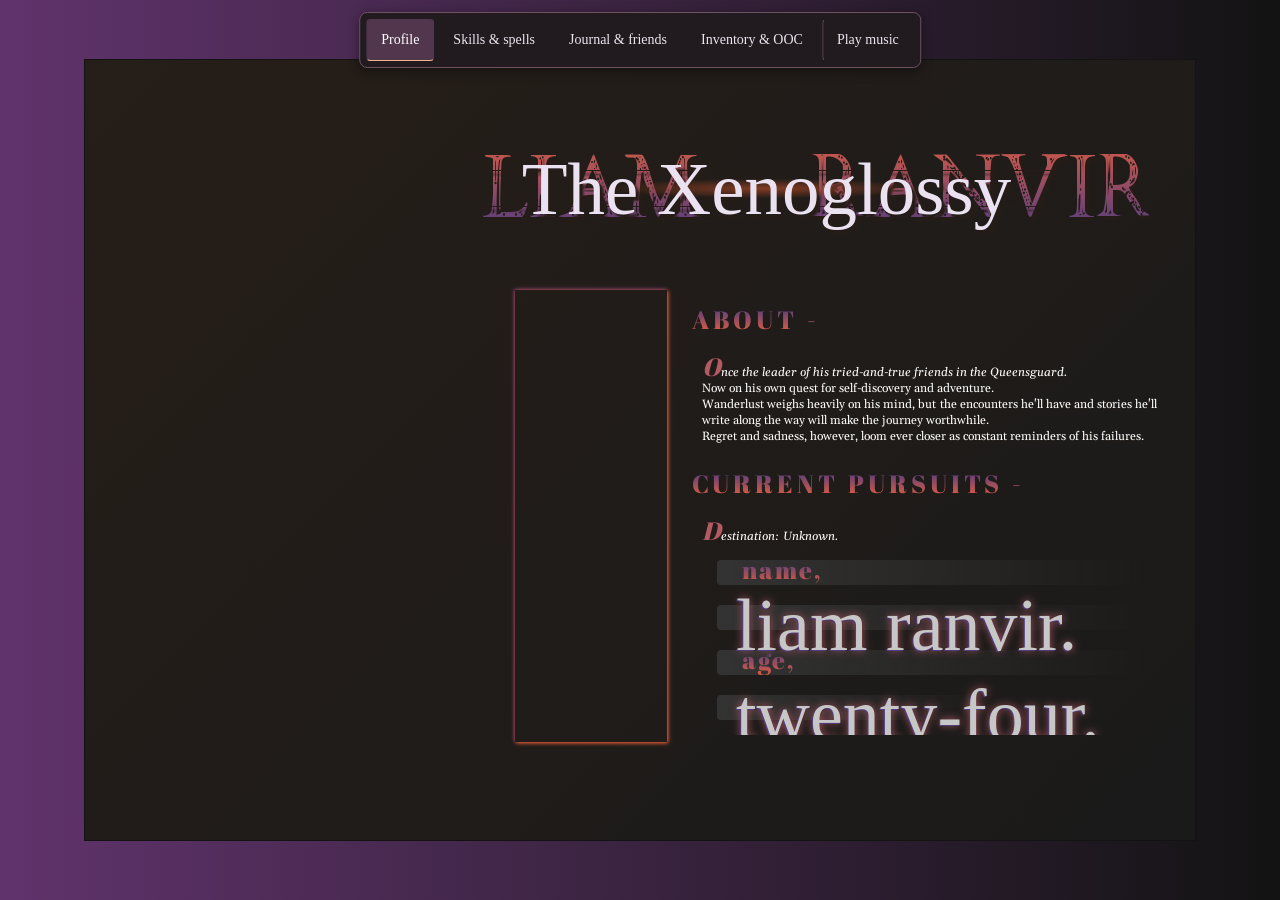
==== commit d06cbeeb: "Improve desktop keyboard access and document before-after comparisons" ====
--- a/ranvir/index.html
+++ b/ranvir/index.html
@@ -8,6 +8,7 @@
     <script src="js/script.js" defer></script>
 </head>
 <body>
+<a class="skip-link" href="#profile-reading">Skip to profile</a>
 <div class="background"></div>
 <nav class="desktop-nav" aria-label="Character sections">
     <a href="#profile" aria-current="location">Profile</a>
@@ -31,7 +32,7 @@
             </div>
             <div class="subtitle">The Xenoglossy</div>
             <div class="sidebar"></div>
-            <div class="aboutc scroll-panel" tabindex="0" role="region" aria-label="Character biography">
+            <div id="profile-reading" class="aboutc scroll-panel" tabindex="0" role="region" aria-label="Character biography">
                 <div class="content-entry">
                     <h3 class="heading-primary"> About - </h3>
                     <p>
--- a/ranvir/css/styles.css
+++ b/ranvir/css/styles.css
@@ -52,7 +52,7 @@
 body {
     background: linear-gradient(to right, #60336c, #131313);
     cursor: url('https://i.imgur.com/gIONUZf.png'), auto !important;
-    user-select: none;
+    user-select: text;
 }
 
 a {
@@ -73,13 +73,13 @@
 }
 
 ::selection {
-    background: transparent;
-    color: rgb(255 255 255 / 50%);
+    background: #51364e;
+    color: #fff;
 }
 
 ::-moz-selection {
-    background: transparent;
-    color: rgb(255 255 255 / 50%);
+    background: #51364e;
+    color: #fff;
 }
 
 ::-webkit-scrollbar {
@@ -1109,7 +1109,7 @@
 .rules p::first-letter {
     font-size: 15px;
     font-family: abril fatface;
-    color: var(--accent-purple);
+    color: #d7b7e8;
     text-shadow: 1px 1px 0px #b35a65;
 }
 
@@ -1209,3 +1209,22 @@
     background: #51364e;
     box-shadow: inset 0 -2px var(--focus-color), 1px 1px 5px var(--surface-brown);
 }
+
+/* Visible only when reached by keyboard; never changes the composition. */
+.skip-link {
+    position: fixed;
+    z-index: 20;
+    top: 12px;
+    left: 12px;
+    transform: translateY(-200%);
+    padding: 10px 14px;
+    border-radius: 4px;
+    background: #211b20;
+    color: #fff;
+    font: 14px/20px Georgia, serif;
+    text-shadow: none;
+    transition: none;
+}
+.skip-link:focus {
+    transform: translateY(0);
+}
